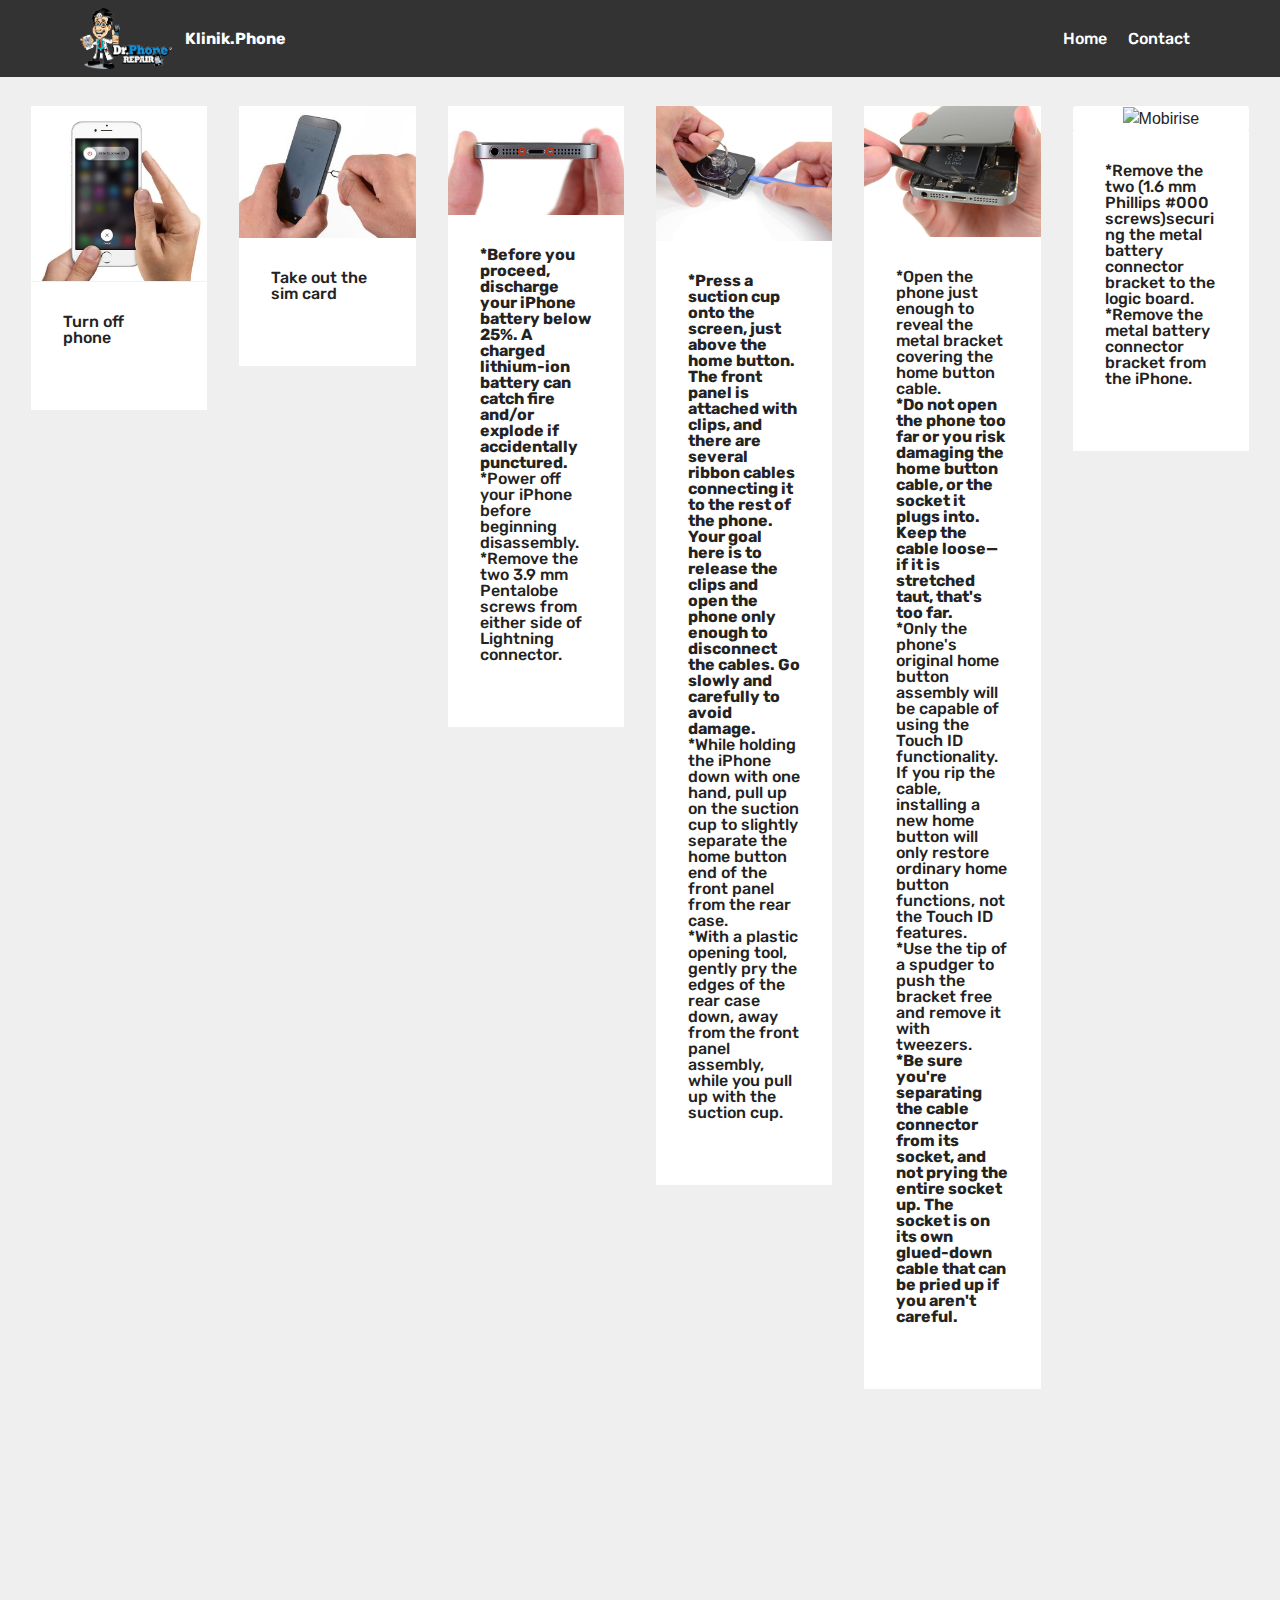
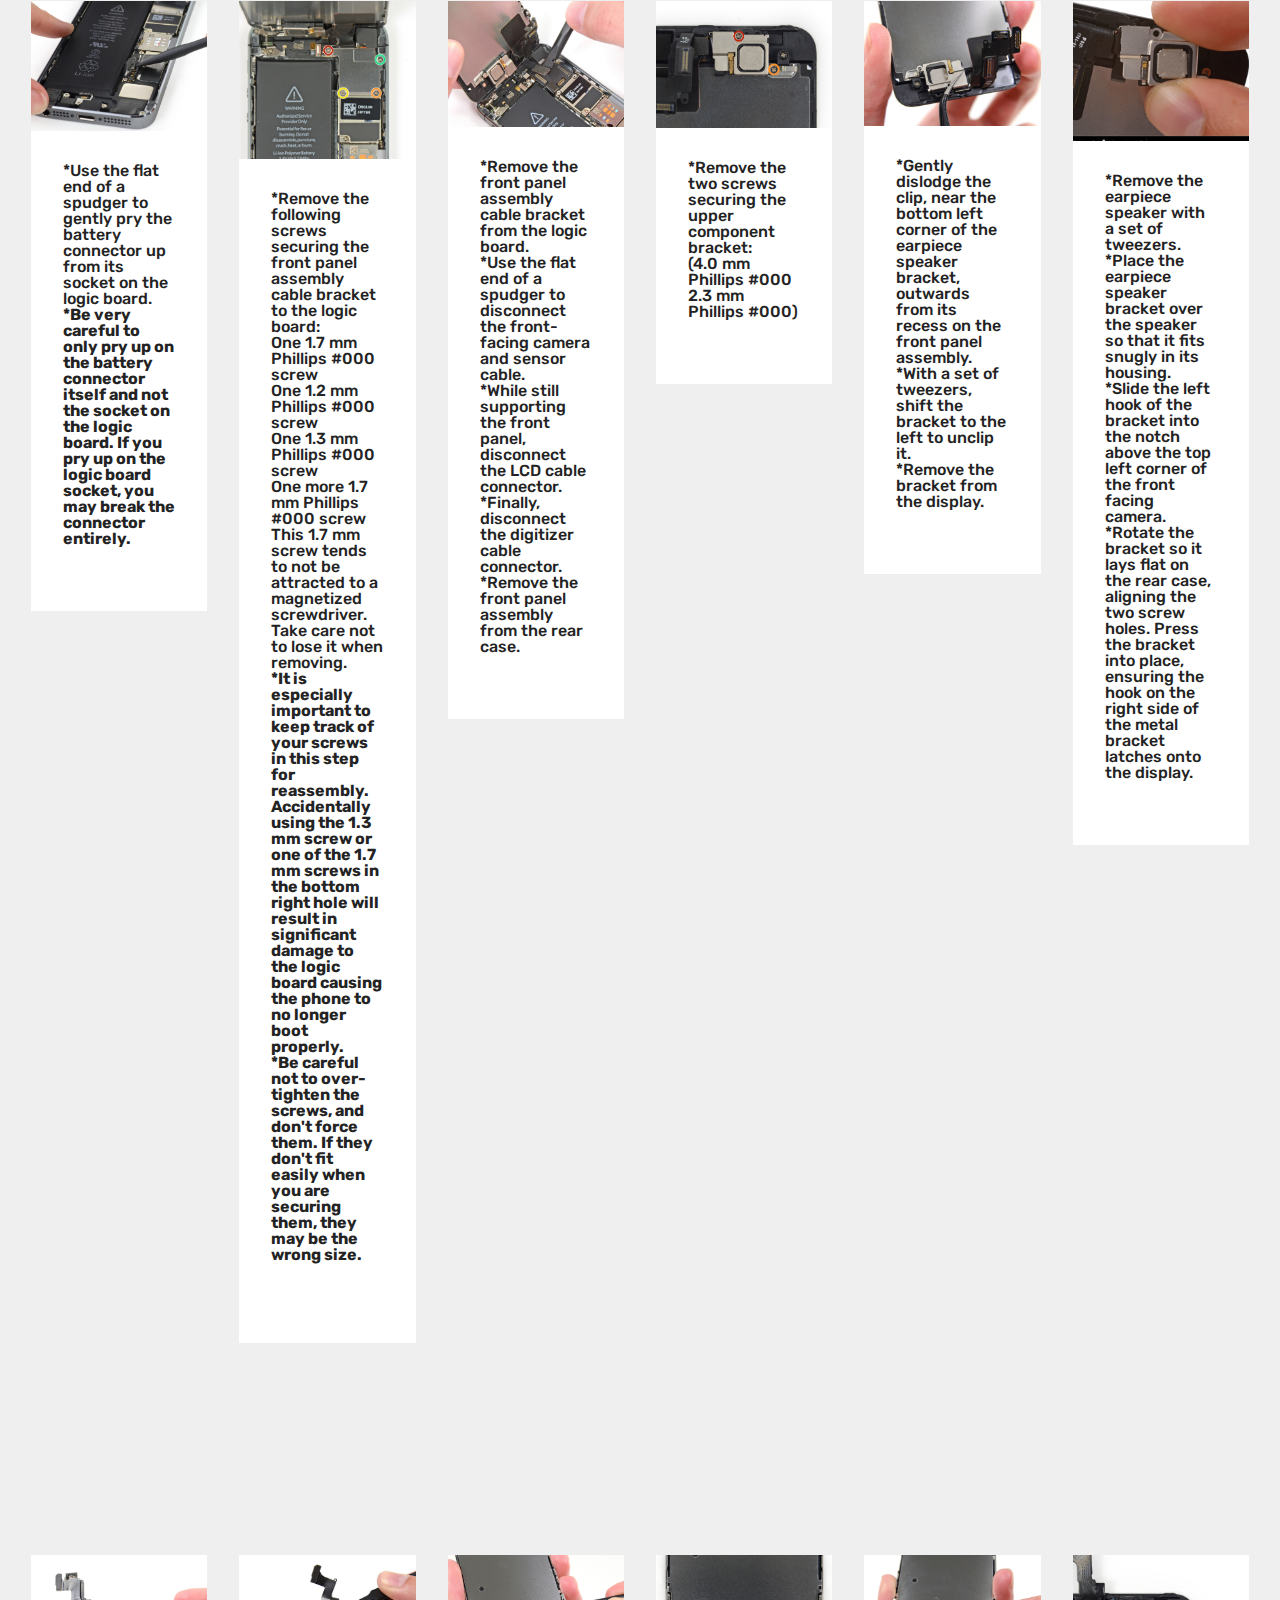
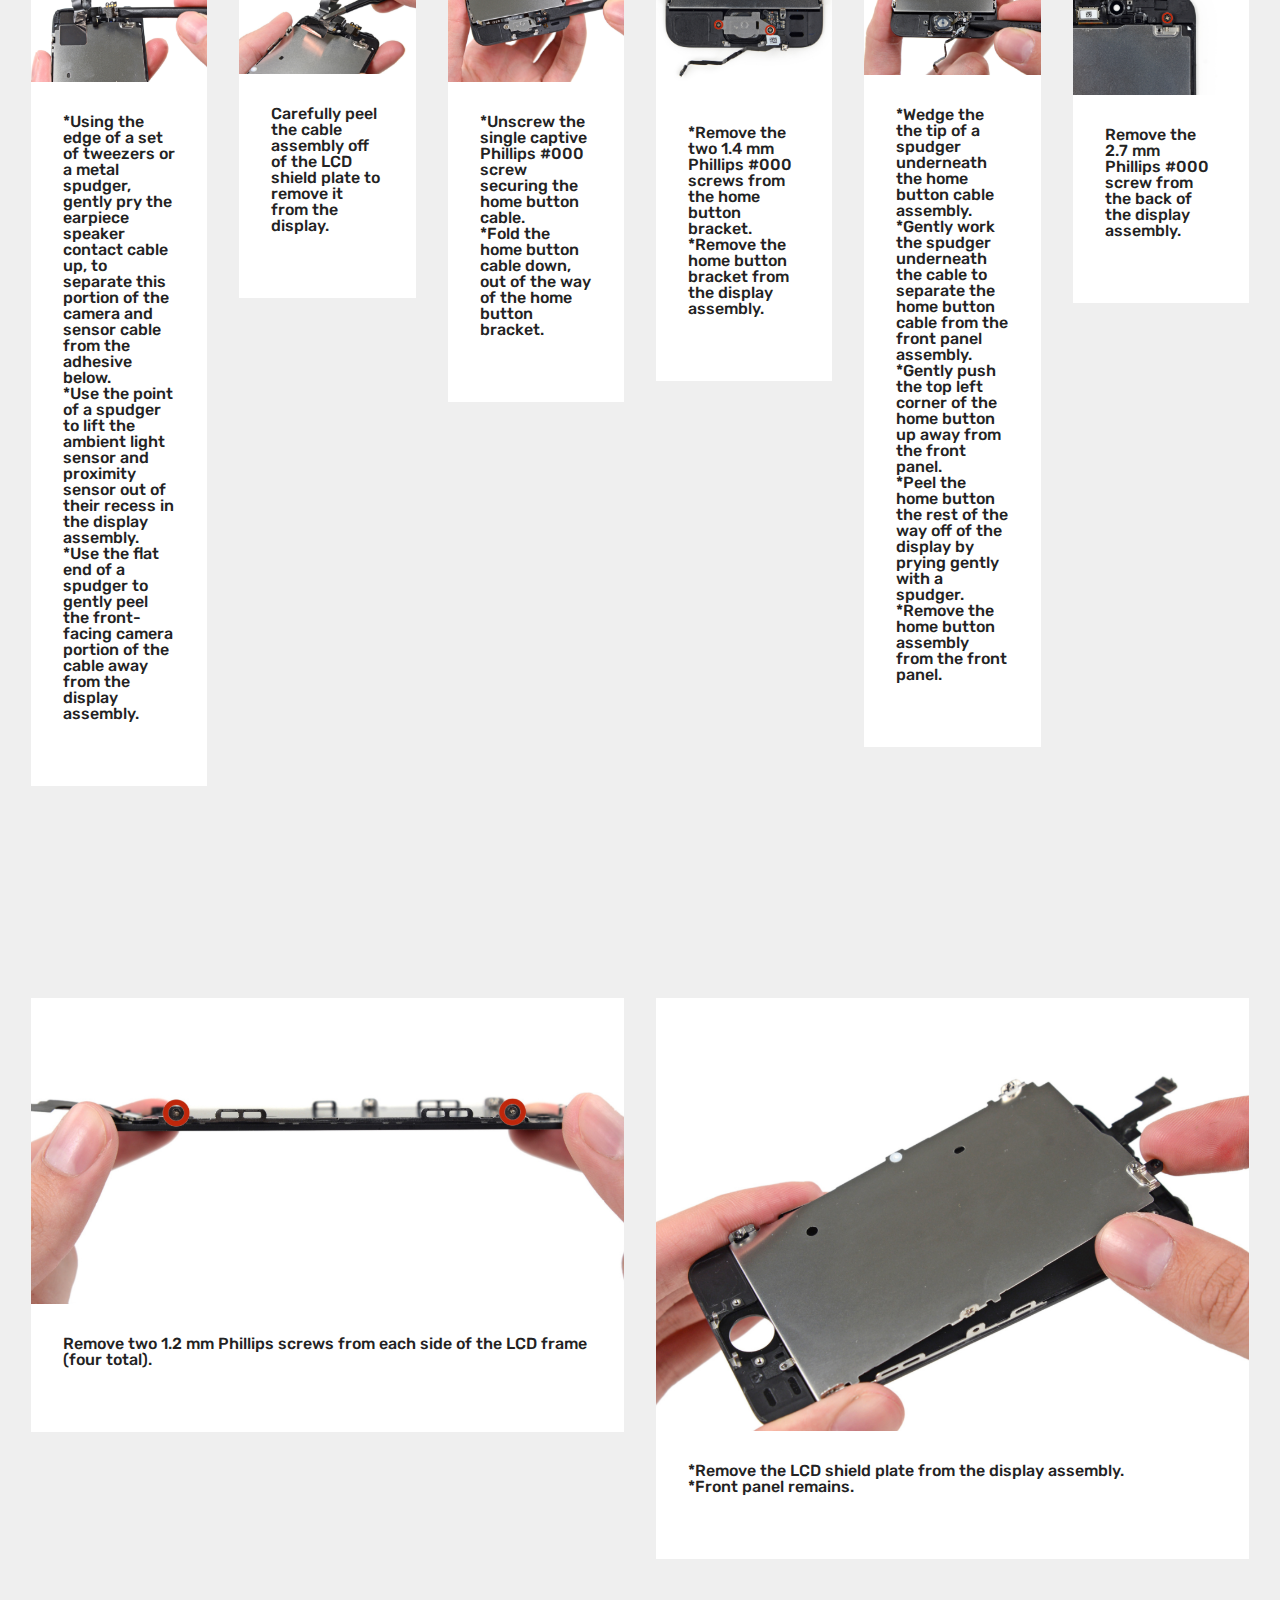
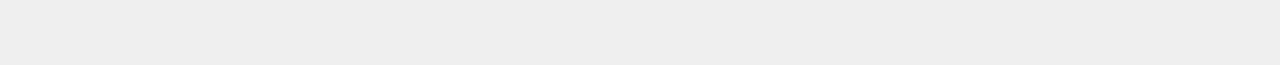
==== page1.html @ 5b458ffc "create github pages" ====
<!DOCTYPE html>
<html>
<head>
  <!-- Site made with Mobirise Website Builder v4.4.1, https://mobirise.com -->
  <meta charset="UTF-8">
  <meta http-equiv="X-UA-Compatible" content="IE=edge">
  <meta name="generator" content="Mobirise v4.4.1, mobirise.com">
  <meta name="viewport" content="width=device-width, initial-scale=1">
  <link rel="shortcut icon" href="assets/images/mobile-repair-ambulance-logo1-350x346.png" type="image/x-icon">
  <meta name="description" content="Website Maker Description">
  <title>Iphone 5s</title>
  <link rel="stylesheet" href="assets/web/assets/mobirise-icons/mobirise-icons.css">
  <link rel="stylesheet" href="assets/tether/tether.min.css">
  <link rel="stylesheet" href="assets/bootstrap/css/bootstrap.min.css">
  <link rel="stylesheet" href="assets/bootstrap/css/bootstrap-grid.min.css">
  <link rel="stylesheet" href="assets/bootstrap/css/bootstrap-reboot.min.css">
  <link rel="stylesheet" href="assets/dropdown/css/style.css">
  <link rel="stylesheet" href="assets/theme/css/style.css">
  <link rel="stylesheet" href="assets/mobirise/css/mbr-additional.css" type="text/css">
  
  
  
</head>
<body>
<section class="menu cid-qDSIuDdi9e" once="menu" id="menu1-2" data-rv-view="11">

    

    <nav class="navbar navbar-expand beta-menu navbar-dropdown align-items-center navbar-fixed-top navbar-toggleable-sm">
        <button class="navbar-toggler navbar-toggler-right" type="button" data-toggle="collapse" data-target="#navbarSupportedContent" aria-controls="navbarSupportedContent" aria-expanded="false" aria-label="Toggle navigation">
            <div class="hamburger">
                <span></span>
                <span></span>
                <span></span>
                <span></span>
            </div>
        </button>
        <div class="menu-logo">
            <div class="navbar-brand">
                <span class="navbar-logo">
                    <a href="https://mobirise.com">
                         <img src="assets/images/dr-phone-repair-main-logo-final96-dpi-841x556.png" alt="Mobirise" title="" media-simple="true" style="height: 3.8rem;">
                    </a>
                </span>
                <span class="navbar-caption-wrap"><a class="navbar-caption text-white display-4" href="index.html">Klinik.Phone</a></span>
            </div>
        </div>
        <div class="collapse navbar-collapse" id="navbarSupportedContent">
            <ul class="navbar-nav nav-dropdown nav-right" data-app-modern-menu="true"><li class="nav-item">
                    <a class="nav-link link text-white display-4" href="https://mobirise.com">
                        </a>
                </li>
                <li class="nav-item">
                    <a class="nav-link link text-white display-4" href="index.html">Home</a>
                </li><li class="nav-item"><a class="nav-link link text-white display-4" href="page3.html">Contact</a></li></ul>
            
        </div>
    </nav>
</section>

<section class="engine"><a href="https://mobirise.co/n">bootstrap modal popup</a></section><section class="features17 cid-qDSIUsllvn" id="features17-3" data-rv-view="13">
    
    

    
    <div class="container-fluid">
        <div class="media-container-row">
            <div class="card p-3 col-12 col-md-6 col-lg-2">
                <div class="card-wrapper">
                    <div class="card-img">
                        <img src="assets/images/14958748755442-592x590.jpg" alt="Mobirise" title="" media-simple="true">
                    </div>
                    <div class="card-box">
                        <h4 class="card-title pb-3 mbr-fonts-style display-7">Turn off phone</h4>
                        <p class="mbr-text mbr-fonts-style display-7"></p>
                    </div>
                </div>
            </div>

            <div class="card p-3 col-12 col-md-6 col-lg-2">
                <div class="card-wrapper">
                    <div class="card-img">
                        <img src="assets/images/iphone-sim-replacement-300x224.jpg" alt="Mobirise" title="" media-simple="true">
                    </div>
                    <div class="card-box">
                        <h4 class="card-title pb-3 mbr-fonts-style display-7">Take out the sim card</h4>
                        <p class="mbr-text mbr-fonts-style display-7"></p>
                    </div>
                </div>
            </div>

            <div class="card p-3 col-12 col-md-6 col-lg-2">
                <div class="card-wrapper">
                    <div class="card-img">
                        <img src="assets/images/a-1157x718.png" alt="Mobirise" title="" media-simple="true">
                    </div>
                    <div class="card-box">
                        <h4 class="card-title pb-3 mbr-fonts-style display-7"><strong>*Before you proceed, discharge your iPhone battery below 25%. A charged lithium-ion battery can catch fire and/or explode if accidentally punctured.
</strong><div>*Power off your iPhone before beginning disassembly.
</div><div>*Remove the two 3.9 mm Pentalobe screws from either side of Lightning connector.</div></h4>
                        <p class="mbr-text mbr-fonts-style display-7"></p>
                    </div>
                </div>
            </div>

            <div class="card p-3 col-12 col-md-6 col-lg-2">
                <div class="card-wrapper">
                    <div class="card-img">
                        <img src="assets/images/b-1090x832.png" alt="Mobirise" title="" media-simple="true">
                    </div>
                    <div class="card-box">
                        <h4 class="card-title pb-3 mbr-fonts-style display-7"><strong>*Press a suction cup onto the screen, just above the home button.<br>The front panel is attached with clips, and there are several ribbon cables connecting it to the rest of the phone. Your goal here is to release the clips and open the phone only enough to disconnect the cables. Go slowly and carefully to avoid damage.</strong><br>*While holding the iPhone down with one hand, pull up on the suction cup to slightly separate the home button end of the front panel from the rear case.
<div>*With a plastic opening tool, gently pry the edges of the rear case down, away from the front panel assembly, while you pull up with the suction cup.</div></h4>
                        <p class="mbr-text mbr-fonts-style display-7"></p>
                    </div>
                </div>
            </div>
            <div class="card p-3 col-12 col-md-6 col-lg-2">
                <div class="card-wrapper">
                    <div class="card-img">
                        <img src="assets/images/c-1084x806.png" alt="Mobirise" title="" media-simple="true">
                    </div>
                    <div class="card-box">
                        <h4 class="card-title pb-3 mbr-fonts-style display-7">*Open the phone just enough to reveal the metal bracket covering the home button cable.
<div><strong>*Do not open the phone too far or you risk damaging the home button cable, or the socket it plugs into. Keep the cable loose—if it is stretched taut, that's too far.
</strong></div><div>*Only the phone's original home button assembly will be capable of using the Touch ID functionality. If you rip the cable, installing a new home button will only restore ordinary home button functions, not the Touch ID features.
</div><div>*Use the tip of a spudger to push the bracket free and remove it with tweezers.</div><div><strong>*Be sure you're separating the cable connector from its socket, and not prying the entire socket up. The socket is on its own glued-down cable that can be pried up if you aren't careful.</strong></div></h4>
                        <p class="mbr-text mbr-fonts-style display-7"></p>
                    </div>
                </div>
            </div>
            <div class="card p-3 col-12 col-md-6 col-lg-2">
                <div class="card-wrapper">
                    <div class="card-img">
                        <img src="assets/images/d-955x831.png" alt="Mobirise" title="" media-simple="true">
                    </div>
                    <div class="card-box">
                        <h4 class="card-title pb-3 mbr-fonts-style display-7">*Remove the two (1.6 mm Phillips #000 screws)securing the metal battery connector bracket to the logic board.<br>*Remove the metal battery connector bracket from the iPhone.</h4>
                        <p class="mbr-text mbr-fonts-style display-7"></p>
                    </div>
                </div>
            </div>
        </div>
    </div>
</section>

<section class="features17 cid-qDSMrFO40n" id="features17-4" data-rv-view="16">
    
    

    
    <div class="container-fluid">
        <div class="media-container-row">
            <div class="card p-3 col-12 col-md-6 col-lg-2">
                <div class="card-wrapper">
                    <div class="card-img">
                        <img src="assets/images/e-1096x807.png" alt="Mobirise" title="" media-simple="true">
                    </div>
                    <div class="card-box">
                        <h4 class="card-title pb-3 mbr-fonts-style display-7">*Use the flat end of a spudger to gently pry the battery connector up from its socket on the logic board.
<div><strong>*Be very careful to only pry up on the battery connector itself and not the socket on the logic board. If you pry up on the logic board socket, you may break the connector entirely.</strong></div></h4>
                        <p class="mbr-text mbr-fonts-style display-7"></p>
                    </div>
                </div>
            </div>

            <div class="card p-3 col-12 col-md-6 col-lg-2">
                <div class="card-wrapper">
                    <div class="card-img">
                        <img src="assets/images/f-906x809.png" alt="Mobirise" title="" media-simple="true">
                    </div>
                    <div class="card-box">
                        <h4 class="card-title pb-3 mbr-fonts-style display-7">*Remove the following screws securing the front panel assembly cable bracket to the logic board:
<div>One 1.7 mm Phillips #000 screw
</div><div>One 1.2 mm Phillips #000 screw
</div><div>One 1.3 mm Phillips #000 screw
</div><div>One more 1.7 mm Phillips #000 screw
</div><div>This 1.7 mm screw tends to not be attracted to a magnetized screwdriver. Take care not to lose it when removing.
</div><div><strong>*It is especially important to keep track of your screws in this step for reassembly. Accidentally using the 1.3 mm screw or one of the 1.7 mm screws in the bottom right hole will result in significant damage to the logic board causing the phone to no longer boot properly.
</strong></div><div><strong>*Be careful not to over-tighten the screws, and don't force them. If they don't fit easily when you are securing them, they may be the wrong size.</strong></div><div><br></div></h4>
                        <p class="mbr-text mbr-fonts-style display-7"></p>
                    </div>
                </div>
            </div>

            <div class="card p-3 col-12 col-md-6 col-lg-2">
                <div class="card-wrapper">
                    <div class="card-img">
                        <img src="assets/images/h-1128x804.png" alt="Mobirise" title="" media-simple="true">
                    </div>
                    <div class="card-box">
                        <h4 class="card-title pb-3 mbr-fonts-style display-7">*Remove the front panel assembly cable bracket from the logic board.<br>*Use the flat end of a spudger to disconnect the front-facing camera and sensor cable.<br>*While still supporting the front panel, disconnect the LCD cable connector.<br>*Finally, disconnect the digitizer cable connector.<br>*Remove the front panel assembly from the rear case.</h4>
                        <p class="mbr-text mbr-fonts-style display-7"></p>
                    </div>
                </div>
            </div>

            <div class="card p-3 col-12 col-md-6 col-lg-2">
                <div class="card-wrapper">
                    <div class="card-img">
                        <img src="assets/images/i-1030x739.png" alt="Mobirise" title="" media-simple="true">
                    </div>
                    <div class="card-box">
                        <h4 class="card-title pb-3 mbr-fonts-style display-7">*Remove the two screws securing the upper component bracket:
<div>(4.0 mm Phillips #000
</div><div>2.3 mm Phillips #000)</div></h4>
                        <p class="mbr-text mbr-fonts-style display-7"></p>
                    </div>
                </div>
            </div>
            <div class="card p-3 col-12 col-md-6 col-lg-2">
                <div class="card-wrapper">
                    <div class="card-img">
                        <img src="assets/images/j-1084x766.png" alt="Mobirise" title="" media-simple="true">
                    </div>
                    <div class="card-box">
                        <h4 class="card-title pb-3 mbr-fonts-style display-7">*Gently dislodge the clip, near the bottom left corner of the earpiece speaker bracket, outwards from its recess on the front panel assembly.<br>*With a set of tweezers, shift the bracket to the left to unclip it.<br>*Remove the bracket from the display.</h4>
                        <p class="mbr-text mbr-fonts-style display-7"></p>
                    </div>
                </div>
            </div>
            <div class="card p-3 col-12 col-md-6 col-lg-2">
                <div class="card-wrapper">
                    <div class="card-img">
                        <img src="assets/images/k-1044x831.png" alt="Mobirise" title="" media-simple="true">
                    </div>
                    <div class="card-box">
                        <h4 class="card-title pb-3 mbr-fonts-style display-7">*Remove the earpiece speaker with a set of tweezers.<br>*Place the earpiece speaker bracket over the speaker so that it fits snugly in its housing.
<div>*Slide the left hook of the bracket into the notch above the top left corner of the front facing camera.
</div><div>*Rotate the bracket so it lays flat on the rear case, aligning the two screw holes. Press the bracket into place, ensuring the hook on the right side of the metal bracket latches onto the display.</div></h4>
                        <p class="mbr-text mbr-fonts-style display-7"></p>
                    </div>
                </div>
            </div>
        </div>
    </div>
</section>

<section class="features17 cid-qDSPnvfBBv" id="features17-5" data-rv-view="19">
    
    

    
    <div class="container-fluid">
        <div class="media-container-row">
            <div class="card p-3 col-12 col-md-6 col-lg-2">
                <div class="card-wrapper">
                    <div class="card-img">
                        <img src="assets/images/l-1095x792.png" alt="Mobirise" title="" media-simple="true">
                    </div>
                    <div class="card-box">
                        <h4 class="card-title pb-3 mbr-fonts-style display-7">*Using the edge of a set of tweezers or a metal spudger, gently pry the earpiece speaker contact cable up, to separate this portion of the camera and sensor cable from the adhesive below.<br>*Use the point of a spudger to lift the ambient light sensor and proximity sensor out of their recess in the display assembly.<br>*Use the flat end of a spudger to gently peel the front-facing camera portion of the cable away from the display assembly.</h4>
                        <p class="mbr-text mbr-fonts-style display-7"></p>
                    </div>
                </div>
            </div>

            <div class="card p-3 col-12 col-md-6 col-lg-2">
                <div class="card-wrapper">
                    <div class="card-img">
                        <img src="assets/images/m-1090x741.png" alt="Mobirise" title="" media-simple="true">
                    </div>
                    <div class="card-box">
                        <h4 class="card-title pb-3 mbr-fonts-style display-7">Carefully peel the cable assembly off of the LCD shield plate to remove it from the display.</h4>
                        <p class="mbr-text mbr-fonts-style display-7"></p>
                    </div>
                </div>
            </div>

            <div class="card p-3 col-12 col-md-6 col-lg-2">
                <div class="card-wrapper">
                    <div class="card-img">
                        <img src="assets/images/o-1042x753.png" alt="Mobirise" title="" media-simple="true">
                    </div>
                    <div class="card-box">
                        <h4 class="card-title pb-3 mbr-fonts-style display-7">*Unscrew the single captive Phillips #000 screw securing the home button cable.<br>*Fold the home button cable down, out of the way of the home button bracket.</h4>
                        <p class="mbr-text mbr-fonts-style display-7"></p>
                    </div>
                </div>
            </div>

            <div class="card p-3 col-12 col-md-6 col-lg-2">
                <div class="card-wrapper">
                    <div class="card-img">
                        <img src="assets/images/p-1021x801.png" alt="Mobirise" title="" media-simple="true">
                    </div>
                    <div class="card-box">
                        <h4 class="card-title pb-3 mbr-fonts-style display-7">*Remove the two 1.4 mm Phillips #000 screws from the home button bracket.<br>*Remove the home button bracket from the display assembly.</h4>
                        <p class="mbr-text mbr-fonts-style display-7"></p>
                    </div>
                </div>
            </div>
            <div class="card p-3 col-12 col-md-6 col-lg-2">
                <div class="card-wrapper">
                    <div class="card-img">
                        <img src="assets/images/q-1078x739.png" alt="Mobirise" title="" media-simple="true">
                    </div>
                    <div class="card-box">
                        <h4 class="card-title pb-3 mbr-fonts-style display-7">*Wedge the the tip of a spudger underneath the home button cable assembly.<br>*Gently work the spudger underneath the cable to separate the home button cable from the front panel assembly.<br>*Gently push the top left corner of the home button up away from the front panel.<br>*Peel the home button the rest of the way off of the display by prying gently with a spudger.<br>*Remove the home button assembly from the front panel.</h4>
                        <p class="mbr-text mbr-fonts-style display-7"></p>
                    </div>
                </div>
            </div>
            <div class="card p-3 col-12 col-md-6 col-lg-2">
                <div class="card-wrapper">
                    <div class="card-img">
                        <img src="assets/images/r-1008x802.png" alt="Mobirise" title="" media-simple="true">
                    </div>
                    <div class="card-box">
                        <h4 class="card-title pb-3 mbr-fonts-style display-7">Remove the 2.7 mm Phillips #000 screw from the back of the display assembly.</h4>
                        <p class="mbr-text mbr-fonts-style display-7"></p>
                    </div>
                </div>
            </div>
        </div>
    </div>
</section>

<section class="features17 cid-qDSRQ0Kx1u" id="features17-6" data-rv-view="22">
    
    

    
    <div class="container-fluid">
        <div class="media-container-row">
            <div class="card p-3 col-12 col-md-6">
                <div class="card-wrapper">
                    <div class="card-img">
                        <img src="assets/images/s-1056x544.png" alt="Mobirise" title="" media-simple="true">
                    </div>
                    <div class="card-box">
                        <h4 class="card-title pb-3 mbr-fonts-style display-7">Remove two 1.2 mm Phillips screws from each side of the LCD frame (four total).</h4>
                        <p class="mbr-text mbr-fonts-style display-7"></p>
                    </div>
                </div>
            </div>

            <div class="card p-3 col-12 col-md-6">
                <div class="card-wrapper">
                    <div class="card-img">
                        <img src="assets/images/t-1051x767.png" alt="Mobirise" title="" media-simple="true">
                    </div>
                    <div class="card-box">
                        <h4 class="card-title pb-3 mbr-fonts-style display-7">*Remove the LCD shield plate from the display assembly.
<div>*Front panel remains.</div></h4>
                        <p class="mbr-text mbr-fonts-style display-7"></p>
                    </div>
                </div>
            </div>

            

            
            
            
        </div>
    </div>
</section>


  <script src="assets/web/assets/jquery/jquery.min.js"></script>
  <script src="assets/popper/popper.min.js"></script>
  <script src="assets/tether/tether.min.js"></script>
  <script src="assets/bootstrap/js/bootstrap.min.js"></script>
  <script src="assets/smooth-scroll/smooth-scroll.js"></script>
  <script src="assets/dropdown/js/script.min.js"></script>
  <script src="assets/touch-swipe/jquery.touch-swipe.min.js"></script>
  <script src="assets/theme/js/script.js"></script>
  
  
</body>
</html>
---- assets/web/assets/mobirise-icons/mobirise-icons.css ----
@font-face {
  font-family: 'MobiriseIcons';
  src:  url('mobirise-icons.eot?spat4u');
  src:  url('mobirise-icons.eot?spat4u#iefix') format('embedded-opentype'),
    url('mobirise-icons.ttf?spat4u') format('truetype'),
    url('mobirise-icons.woff?spat4u') format('woff'),
    url('mobirise-icons.svg?spat4u#MobiriseIcons') format('svg');
  font-weight: normal;
  font-style: normal;
}

[class^="mbri-"], [class*=" mbri-"] {
  /* use !important to prevent issues with browser extensions that change fonts */
  font-family: MobiriseIcons !important;
  speak: none;
  font-style: normal;
  font-weight: normal;
  font-variant: normal;
  text-transform: none;
  line-height: 1;

  /* Better Font Rendering =========== */
  -webkit-font-smoothing: antialiased;
  -moz-osx-font-smoothing: grayscale;
}

.mbri-add-submenu:before {
  content: "\e900";
}
.mbri-alert:before {
  content: "\e901";
}
.mbri-align-center:before {
  content: "\e902";
}
.mbri-align-justify:before {
  content: "\e903";
}
.mbri-align-left:before {
  content: "\e904";
}
.mbri-align-right:before {
  content: "\e905";
}
.mbri-android:before {
  content: "\e906";
}
.mbri-apple:before {
  content: "\e907";
}
.mbri-arrow-down:before {
  content: "\e908";
}
.mbri-arrow-next:before {
  content: "\e909";
}
.mbri-arrow-prev:before {
  content: "\e90a";
}
.mbri-arrow-up:before {
  content: "\e90b";
}
.mbri-bold:before {
  content: "\e90c";
}
.mbri-bookmark:before {
  content: "\e90d";
}
.mbri-bootstrap:before {
  content: "\e90e";
}
.mbri-briefcase:before {
  content: "\e90f";
}
.mbri-browse:before {
  content: "\e910";
}
.mbri-bulleted-list:before {
  content: "\e911";
}
.mbri-calendar:before {
  content: "\e912";
}
.mbri-camera:before {
  content: "\e913";
}
.mbri-cart-add:before {
  content: "\e914";
}
.mbri-cart-full:before {
  content: "\e915";
}
.mbri-cash:before {
  content: "\e916";
}
.mbri-change-style:before {
  content: "\e917";
}
.mbri-chat:before {
  content: "\e918";
}
.mbri-clock:before {
  content: "\e919";
}
.mbri-close:before {
  content: "\e91a";
}
.mbri-cloud:before {
  content: "\e91b";
}
.mbri-code:before {
  content: "\e91c";
}
.mbri-contact-form:before {
  content: "\e91d";
}
.mbri-credit-card:before {
  content: "\e91e";
}
.mbri-cursor-click:before {
  content: "\e91f";
}
.mbri-cust-feedback:before {
  content: "\e920";
}
.mbri-database:before {
  content: "\e921";
}
.mbri-delivery:before {
  content: "\e922";
}
.mbri-desktop:before {
  content: "\e923";
}
.mbri-devices:before {
  content: "\e924";
}
.mbri-down:before {
  content: "\e925";
}
.mbri-download:before {
  content: "\e989";
}
.mbri-drag-n-drop:before {
  content: "\e927";
}
.mbri-drag-n-drop2:before {
  content: "\e928";
}
.mbri-edit:before {
  content: "\e929";
}
.mbri-edit2:before {
  content: "\e92a";
}
.mbri-error:before {
  content: "\e92b";
}
.mbri-extension:before {
  content: "\e92c";
}
.mbri-features:before {
  content: "\e92d";
}
.mbri-file:before {
  content: "\e92e";
}
.mbri-flag:before {
  content: "\e92f";
}
.mbri-folder:before {
  content: "\e930";
}
.mbri-gift:before {
  content: "\e931";
}
.mbri-github:before {
  content: "\e932";
}
.mbri-globe:before {
  content: "\e933";
}
.mbri-globe-2:before {
  content: "\e934";
}
.mbri-growing-chart:before {
  content: "\e935";
}
.mbri-hearth:before {
  content: "\e936";
}
.mbri-help:before {
  content: "\e937";
}
.mbri-home:before {
  content: "\e938";
}
.mbri-hot-cup:before {
  content: "\e939";
}
.mbri-idea:before {
  content: "\e93a";
}
.mbri-image-gallery:before {
  content: "\e93b";
}
.mbri-image-slider:before {
  content: "\e93c";
}
.mbri-info:before {
  content: "\e93d";
}
.mbri-italic:before {
  content: "\e93e";
}
.mbri-key:before {
  content: "\e93f";
}
.mbri-laptop:before {
  content: "\e940";
}
.mbri-layers:before {
  content: "\e941";
}
.mbri-left-right:before {
  content: "\e942";
}
.mbri-left:before {
  content: "\e943";
}
.mbri-letter:before {
  content: "\e944";
}
.mbri-like:before {
  content: "\e945";
}
.mbri-link:before {
  content: "\e946";
}
.mbri-lock:before {
  content: "\e947";
}
.mbri-login:before {
  content: "\e948";
}
.mbri-logout:before {
  content: "\e949";
}
.mbri-magic-stick:before {
  content: "\e94a";
}
.mbri-map-pin:before {
  content: "\e94b";
}
.mbri-menu:before {
  content: "\e94c";
}
.mbri-mobile:before {
  content: "\e94d";
}
.mbri-mobile2:before {
  content: "\e94e";
}
.mbri-mobirise:before {
  content: "\e94f";
}
.mbri-more-horizontal:before {
  content: "\e950";
}
.mbri-more-vertical:before {
  content: "\e951";
}
.mbri-music:before {
  content: "\e952";
}
.mbri-new-file:before {
  content: "\e953";
}
.mbri-numbered-list:before {
  content: "\e954";
}
.mbri-opened-folder:before {
  content: "\e955";
}
.mbri-pages:before {
  content: "\e956";
}
.mbri-paper-plane:before {
  content: "\e957";
}
.mbri-paperclip:before {
  content: "\e958";
}
.mbri-photo:before {
  content: "\e959";
}
.mbri-photos:before {
  content: "\e95a";
}
.mbri-pin:before {
  content: "\e95b";
}
.mbri-play:before {
  content: "\e95c";
}
.mbri-plus:before {
  content: "\e95d";
}
.mbri-preview:before {
  content: "\e95e";
}
.mbri-print:before {
  content: "\e95f";
}
.mbri-protect:before {
  content: "\e960";
}
.mbri-question:before {
  content: "\e961";
}
.mbri-quote-left:before {
  content: "\e962";
}
.mbri-quote-right:before {
  content: "\e963";
}
.mbri-refresh:before {
  content: "\e964";
}
.mbri-responsive:before {
  content: "\e965";
}
.mbri-right:before {
  content: "\e966";
}
.mbri-rocket:before {
  content: "\e967";
}
.mbri-sad-face:before {
  content: "\e968";
}
.mbri-sale:before {
  content: "\e969";
}
.mbri-save:before {
  content: "\e96a";
}
.mbri-search:before {
  content: "\e96b";
}
.mbri-setting:before {
  content: "\e96c";
}
.mbri-setting2:before {
  content: "\e96d";
}
.mbri-setting3:before {
  content: "\e96e";
}
.mbri-share:before {
  content: "\e96f";
}
.mbri-shopping-bag:before {
  content: "\e970";
}
.mbri-shopping-basket:before {
  content: "\e971";
}
.mbri-shopping-cart:before {
  content: "\e972";
}
.mbri-sites:before {
  content: "\e973";
}
.mbri-smile-face:before {
  content: "\e974";
}
.mbri-speed:before {
  content: "\e975";
}
.mbri-star:before {
  content: "\e976";
}
.mbri-success:before {
  content: "\e977";
}
.mbri-sun:before {
  content: "\e978";
}
.mbri-sun2:before {
  content: "\e979";
}
.mbri-tablet:before {
  content: "\e97a";
}
.mbri-tablet-vertical:before {
  content: "\e97b";
}
.mbri-target:before {
  content: "\e97c";
}
.mbri-timer:before {
  content: "\e97d";
}
.mbri-to-ftp:before {
  content: "\e97e";
}
.mbri-to-local-drive:before {
  content: "\e97f";
}
.mbri-touch-swipe:before {
  content: "\e980";
}
.mbri-touch:before {
  content: "\e981";
}
.mbri-trash:before {
  content: "\e982";
}
.mbri-underline:before {
  content: "\e983";
}
.mbri-unlink:before {
  content: "\e984";
}
.mbri-unlock:before {
  content: "\e985";
}
.mbri-up-down:before {
  content: "\e986";
}
.mbri-up:before {
  content: "\e987";
}
.mbri-update:before {
  content: "\e988";
}
.mbri-upload:before {
 content: "\e926"; 
}
.mbri-user:before {
  content: "\e98a";
}
.mbri-user2:before {
  content: "\e98b";
}
.mbri-users:before {
  content: "\e98c";
}
.mbri-video:before {
  content: "\e98d";
}
.mbri-video-play:before {
  content: "\e98e";
}
.mbri-watch:before {
  content: "\e98f";
}
.mbri-website-theme:before {
  content: "\e990";
}
.mbri-wifi:before {
  content: "\e991";
}
.mbri-windows:before {
  content: "\e992";
}
.mbri-zoom-out:before {
  content: "\e993";
}
.mbri-redo:before {
  content: "\e994";
}
.mbri-undo:before {
  content: "\e995";
}
---- assets/dropdown/css/style.css ----
.navbar-dropdown {
  left: 0;
  padding: 0;
  position: absolute;
  right: 0;
  top: 0;
  transition: all 0.45s ease;
  z-index: 1030;
  background: #282828; }
  .navbar-dropdown .navbar-logo {
    margin-right: 0.8rem;
    transition: margin 0.3s ease-in-out;
    vertical-align: middle; }
    .navbar-dropdown .navbar-logo img {
      height: 3.125rem;
      transition: all 0.3s ease-in-out; }
    .navbar-dropdown .navbar-logo.mbr-iconfont {
      font-size: 3.125rem;
      line-height: 3.125rem; }
  .navbar-dropdown .navbar-caption {
    font-weight: 700;
    white-space: normal;
    vertical-align: -4px;
    line-height: 3.125rem !important; }
    .navbar-dropdown .navbar-caption, .navbar-dropdown .navbar-caption:hover {
      color: inherit;
      text-decoration: none; }
  .navbar-dropdown .mbr-iconfont + .navbar-caption {
    vertical-align: -1px; }
  .navbar-dropdown.navbar-fixed-top {
    position: fixed; }
  .navbar-dropdown .navbar-brand span {
    vertical-align: -4px; }
  .navbar-dropdown.bg-color.transparent {
    background: none; }
  .navbar-dropdown.navbar-short .navbar-brand {
    padding: 0.625rem 0; }
    .navbar-dropdown.navbar-short .navbar-brand span {
      vertical-align: -1px; }
  .navbar-dropdown.navbar-short .navbar-caption {
    line-height: 2.375rem !important;
    vertical-align: -2px; }
  .navbar-dropdown.navbar-short .navbar-logo {
    margin-right: 0.5rem; }
    .navbar-dropdown.navbar-short .navbar-logo img {
      height: 2.375rem; }
    .navbar-dropdown.navbar-short .navbar-logo.mbr-iconfont {
      font-size: 2.375rem;
      line-height: 2.375rem; }
  .navbar-dropdown.navbar-short .mbr-table-cell {
    height: 3.625rem; }
  .navbar-dropdown .navbar-close {
    left: 0.6875rem;
    position: fixed;
    top: 0.75rem;
    z-index: 1000; }
  .navbar-dropdown .hamburger-icon {
    content: "";
    display: inline-block;
    vertical-align: middle;
    width: 16px;
    -webkit-box-shadow: 0 -6px 0 1px #282828,0 0 0 1px #282828,0 6px 0 1px #282828;
    -moz-box-shadow: 0 -6px 0 1px #282828,0 0 0 1px #282828,0 6px 0 1px #282828;
    box-shadow: 0 -6px 0 1px #282828,0 0 0 1px #282828,0 6px 0 1px #282828; }

.dropdown-menu .dropdown-toggle[data-toggle="dropdown-submenu"]::after {
  border-bottom: 0.35em solid transparent;
  border-left: 0.35em solid;
  border-right: 0;
  border-top: 0.35em solid transparent;
  margin-left: 0.3rem; }

.dropdown-menu .dropdown-item:focus {
  outline: 0; }

.nav-dropdown {
  font-size: 0.75rem;
  font-weight: 500;
  height: auto !important; }
  .nav-dropdown .nav-btn {
    padding-left: 1rem; }
  .nav-dropdown .link {
    margin: .667em 1.667em;
    font-weight: 500;
    padding: 0;
    transition: color .2s ease-in-out; }
    .nav-dropdown .link.dropdown-toggle {
      margin-right: 2.583em; }
      .nav-dropdown .link.dropdown-toggle::after {
        margin-left: .25rem;
        border-top: 0.35em solid;
        border-right: 0.35em solid transparent;
        border-left: 0.35em solid transparent;
        border-bottom: 0; }
      .nav-dropdown .link.dropdown-toggle[aria-expanded="true"] {
        margin: 0;
        padding: 0.667em 3.263em  0.667em 1.667em; }
  .nav-dropdown .link::after,
  .nav-dropdown .dropdown-item::after {
    color: inherit; }
  .nav-dropdown .btn {
    font-size: 0.75rem;
    font-weight: 700;
    letter-spacing: 0;
    margin-bottom: 0;
    padding-left: 1.25rem;
    padding-right: 1.25rem; }
  .nav-dropdown .dropdown-menu {
    border-radius: 0;
    border: 0;
    left: 0;
    margin: 0;
    padding-bottom: 1.25rem;
    padding-top: 1.25rem;
    position: relative; }
  .nav-dropdown .dropdown-submenu {
    margin-left: 0.125rem;
    top: 0; }
  .nav-dropdown .dropdown-item {
    font-weight: 500;
    line-height: 2;
    padding: 0.3846em 4.615em 0.3846em 1.5385em;
    position: relative;
    transition: color .2s ease-in-out, background-color .2s ease-in-out; }
    .nav-dropdown .dropdown-item::after {
      margin-top: -0.3077em;
      position: absolute;
      right: 1.1538em;
      top: 50%; }
    .nav-dropdown .dropdown-item:focus, .nav-dropdown .dropdown-item:hover {
      background: none; }

@media (max-width: 767px) {
  .nav-dropdown.navbar-toggleable-sm {
    bottom: 0;
    display: none;
    left: 0;
    overflow-x: hidden;
    position: fixed;
    top: 0;
    transform: translateX(-100%);
    -ms-transform: translateX(-100%);
    -webkit-transform: translateX(-100%);
    width: 18.75rem;
    z-index: 999; } }
.nav-dropdown.navbar-toggleable-xl {
  bottom: 0;
  display: none;
  left: 0;
  overflow-x: hidden;
  position: fixed;
  top: 0;
  transform: translateX(-100%);
  -ms-transform: translateX(-100%);
  -webkit-transform: translateX(-100%);
  width: 18.75rem;
  z-index: 999; }

.nav-dropdown-sm {
  display: block !important;
  overflow-x: hidden;
  overflow: auto;
  padding-top: 3.875rem; }
  .nav-dropdown-sm::after {
    content: "";
    display: block;
    height: 3rem;
    width: 100%; }
  .nav-dropdown-sm.collapse.in ~ .navbar-close {
    display: block !important; }
  .nav-dropdown-sm.collapsing, .nav-dropdown-sm.collapse.in {
    transform: translateX(0);
    -ms-transform: translateX(0);
    -webkit-transform: translateX(0);
    transition: all 0.25s ease-out;
    -webkit-transition: all 0.25s ease-out;
    background: #282828; }
  .nav-dropdown-sm.collapsing[aria-expanded="false"] {
    transform: translateX(-100%);
    -ms-transform: translateX(-100%);
    -webkit-transform: translateX(-100%); }
  .nav-dropdown-sm .nav-item {
    display: block;
    margin-left: 0 !important;
    padding-left: 0; }
  .nav-dropdown-sm .link,
  .nav-dropdown-sm .dropdown-item {
    border-top: 1px dotted rgba(255, 255, 255, 0.1);
    font-size: 0.8125rem;
    line-height: 1.6;
    margin: 0 !important;
    padding: 0.875rem 2.4rem 0.875rem 1.5625rem !important;
    position: relative;
    white-space: normal; }
    .nav-dropdown-sm .link:focus, .nav-dropdown-sm .link:hover,
    .nav-dropdown-sm .dropdown-item:focus,
    .nav-dropdown-sm .dropdown-item:hover {
      background: rgba(0, 0, 0, 0.2) !important;
      color: #c0a375; }
  .nav-dropdown-sm .nav-btn {
    position: relative;
    padding: 1.5625rem 1.5625rem 0 1.5625rem; }
    .nav-dropdown-sm .nav-btn::before {
      border-top: 1px dotted rgba(255, 255, 255, 0.1);
      content: "";
      left: 0;
      position: absolute;
      top: 0;
      width: 100%; }
    .nav-dropdown-sm .nav-btn + .nav-btn {
      padding-top: 0.625rem; }
      .nav-dropdown-sm .nav-btn + .nav-btn::before {
        display: none; }
  .nav-dropdown-sm .btn {
    padding: 0.625rem 0; }
  .nav-dropdown-sm .dropdown-toggle[data-toggle="dropdown-submenu"]::after {
    margin-left: .25rem;
    border-top: 0.35em solid;
    border-right: 0.35em solid transparent;
    border-left: 0.35em solid transparent;
    border-bottom: 0; }
  .nav-dropdown-sm .dropdown-toggle[data-toggle="dropdown-submenu"][aria-expanded="true"]::after {
    border-top: 0;
    border-right: 0.35em solid transparent;
    border-left: 0.35em solid transparent;
    border-bottom: 0.35em solid; }
  .nav-dropdown-sm .dropdown-menu {
    margin: 0;
    padding: 0;
    position: relative;
    top: 0;
    left: 0;
    width: 100%;
    border: 0;
    float: none;
    border-radius: 0;
    background: none; }
  .nav-dropdown-sm .dropdown-submenu {
    left: 100%;
    margin-left: 0.125rem;
    margin-top: -1.25rem;
    top: 0; }

.navbar-toggleable-sm .nav-dropdown .dropdown-menu {
  position: absolute; }

.navbar-toggleable-sm .nav-dropdown .dropdown-submenu {
  left: 100%;
  margin-left: 0.125rem;
  margin-top: -1.25rem;
  top: 0; }

.navbar-toggleable-sm.opened .nav-dropdown .dropdown-menu {
  position: relative; }

.navbar-toggleable-sm.opened .nav-dropdown .dropdown-submenu {
  left: 0;
  margin-left: 00rem;
  margin-top: 0rem;
  top: 0; }

.is-builder .nav-dropdown.collapsing {
  transition: none !important; }

/*# sourceMappingURL=style.css.map */
---- assets/theme/css/style.css ----
/*!
 * Mobirise v4 theme (https://mobirise.com/)
 * Copyright 2017 Mobirise
 */
section {
  background-color: #eeeeee; }

section,
.container,
.container-fluid {
  position: relative;
  word-wrap: break-word; }

a.mbr-iconfont:hover {
  text-decoration: none; }

.article .lead p, .article .lead ul, .article .lead ol, .article .lead pre, .article .lead blockquote {
  margin-bottom: 0; }

a {
  font-style: normal;
  font-weight: 400;
  cursor: pointer; }
  a, a:hover {
    text-decoration: none; }

figure {
  margin-bottom: 0; }

body {
  color: #232323; }

h1, h2, h3, h4, h5, h6,
.h1, .h2, .h3, .h4, .h5, .h6,
.display-1, .display-2, .display-3, .display-4 {
  line-height: 1;
  word-break: break-word;
  word-wrap: break-word; }

b, strong {
  font-weight: bold; }

blockquote {
  padding: 10px 0 10px 20px;
  position: relative;
  border-left: 2px solid;
  border-color: #ff3366; }

input:-webkit-autofill, input:-webkit-autofill:hover, input:-webkit-autofill:focus, input:-webkit-autofill:active {
  transition-delay: 9999s;
  transition-property: background-color, color; }

textarea[type="hidden"] {
  display: none; }

body {
  position: relative; }

section {
  background-position: 50% 50%;
  background-repeat: no-repeat;
  background-size: cover; }
  section .mbr-background-video,
  section .mbr-background-video-preview {
    position: absolute;
    bottom: 0;
    left: 0;
    right: 0;
    top: 0; }

.hidden {
  visibility: hidden; }

.mbr-z-index20 {
  z-index: 20; }

/*! Base colors */
.mbr-white {
  color: #ffffff; }

.mbr-black {
  color: #000000; }

.mbr-bg-white {
  background-color: #ffffff; }

.mbr-bg-black {
  background-color: #000000; }

/*! Text-aligns */
.align-left {
  text-align: left; }

.align-center {
  text-align: center; }

.align-right {
  text-align: right; }

@media (max-width: 767px) {
  .align-left, .align-center, .align-right, .mbr-section-btn, .mbr-section-title {
    text-align: center; } }
/*! Font-weight  */
.mbr-light {
  font-weight: 300; }

.mbr-regular {
  font-weight: 400; }

.mbr-semibold {
  font-weight: 500; }

.mbr-bold {
  font-weight: 700; }

/*! Media  */
.media-size-item {
  -webkit-flex: 1 1 auto;
  -moz-flex: 1 1 auto;
  -ms-flex: 1 1 auto;
  -o-flex: 1 1 auto;
  flex: 1 1 auto; }

.media-content {
  -webkit-flex-basis: 100%;
  flex-basis: 100%; }

.media-container-row {
  display: -ms-flexbox;
  display: -webkit-flex;
  display: flex;
  -webkit-flex-direction: row;
  -ms-flex-direction: row;
  flex-direction: row;
  -webkit-flex-wrap: wrap;
  -ms-flex-wrap: wrap;
  flex-wrap: wrap;
  -webkit-justify-content: center;
  -ms-flex-pack: center;
  justify-content: center;
  -webkit-align-content: center;
  -ms-flex-line-pack: center;
  align-content: center;
  -webkit-align-items: start;
  -ms-flex-align: start;
  align-items: start; }
  .media-container-row .media-size-item {
    width: 400px; }

.media-container-column {
  display: -ms-flexbox;
  display: -webkit-flex;
  display: flex;
  -webkit-flex-direction: column;
  -ms-flex-direction: column;
  flex-direction: column;
  -webkit-flex-wrap: wrap;
  -ms-flex-wrap: wrap;
  flex-wrap: wrap;
  -webkit-justify-content: center;
  -ms-flex-pack: center;
  justify-content: center;
  -webkit-align-content: center;
  -ms-flex-line-pack: center;
  align-content: center;
  -webkit-align-items: stretch;
  -ms-flex-align: stretch;
  align-items: stretch; }
  .media-container-column > * {
    width: 100%; }

@media (min-width: 992px) {
  .media-container-row {
    -webkit-flex-wrap: nowrap;
    -ms-flex-wrap: nowrap;
    flex-wrap: nowrap; } }
figure {
  overflow: hidden; }

figure[mbr-media-size] {
  transition: width 0.1s; }

.mbr-figure img, .mbr-figure iframe {
  display: block;
  width: 100%; }

.card {
  background-color: transparent;
  border: none; }

.card-img {
  text-align: center;
  flex-shrink: 0; }

.media {
  max-width: 100%;
  margin: 0 auto; }

.mbr-figure {
  -ms-flex-item-align: center;
  -ms-grid-row-align: center;
  -webkit-align-self: center;
  align-self: center; }

.media-container > div {
  max-width: 100%; }

.mbr-figure img, .card-img img {
  width: 100%; }

@media (max-width: 991px) {
  .media-size-item {
    width: auto !important; }

  .media {
    width: auto; }

  .mbr-figure {
    width: 100% !important; } }
/*! Buttons */
.mbr-section-btn {
  margin-left: -.25rem;
  margin-right: -.25rem;
  font-size: 0; }

nav .mbr-section-btn {
  margin-left: 0rem;
  margin-right: 0rem; }

/*! Btn icon margin */
.btn .mbr-iconfont, .btn.btn-sm .mbr-iconfont {
  cursor: pointer;
  margin-right: 0.5rem; }

.btn.btn-md .mbr-iconfont, .btn.btn-md .mbr-iconfont {
  margin-right: 0.8rem; }

.mbr-regular {
  font-weight: 400; }

.mbr-semibold {
  font-weight: 500; }

.mbr-bold {
  font-weight: 700; }

[type="submit"] {
  -webkit-appearance: none; }

/*! Full-screen */
.mbr-fullscreen .mbr-overlay {
  min-height: 100vh; }

.mbr-fullscreen {
  display: flex;
  display: -webkit-flex;
  display: -moz-flex;
  display: -ms-flex;
  display: -o-flex;
  align-items: center;
  -webkit-align-items: center;
  min-height: 100vh;
  padding-top: 3rem;
  padding-bottom: 3rem; }

/*! Map */
.map {
  height: 25rem;
  position: relative; }
  .map iframe {
    width: 100%;
    height: 100%; }

/* Form */
.form-asterisk {
  font-family: initial;
  position: absolute;
  top: -2px;
  font-weight: normal; }

/*! Scroll to top arrow */
.mbr-arrow-up {
  bottom: 25px;
  right: 90px;
  position: fixed;
  text-align: right;
  z-index: 5000;
  color: #ffffff;
  font-size: 32px;
  transform: rotate(180deg);
  -webkit-transform: rotate(180deg); }

.mbr-arrow-up a {
  background: rgba(0, 0, 0, 0.2);
  border-radius: 3px;
  color: #fff;
  display: inline-block;
  height: 60px;
  width: 60px;
  outline-style: none !important;
  position: relative;
  text-decoration: none;
  transition: all .3s ease-in-out;
  cursor: pointer;
  text-align: center; }
  .mbr-arrow-up a:hover {
    background-color: rgba(0, 0, 0, 0.4); }
  .mbr-arrow-up a i {
    line-height: 60px; }

.mbr-arrow-up-icon {
  display: block;
  color: #fff; }

.mbr-arrow-up-icon::before {
  content: "\203a";
  display: inline-block;
  font-family: serif;
  font-size: 32px;
  line-height: 1;
  font-style: normal;
  position: relative;
  top: 6px;
  left: -4px;
  -webkit-transform: rotate(-90deg);
  transform: rotate(-90deg); }

/*! Arrow Down */
.mbr-arrow {
  position: absolute;
  bottom: 45px;
  left: 50%;
  width: 60px;
  height: 60px;
  cursor: pointer;
  background-color: rgba(80, 80, 80, 0.5);
  border-radius: 50%;
  -webkit-transform: translateX(-50%);
  transform: translateX(-50%); }
  .mbr-arrow > a {
    display: inline-block;
    text-decoration: none;
    outline-style: none;
    -webkit-animation: arrowdown 1.7s ease-in-out infinite;
    animation: arrowdown 1.7s ease-in-out infinite; }
    .mbr-arrow > a > i {
      position: absolute;
      top: -2px;
      left: 15px;
      font-size: 2rem; }

@keyframes arrowdown {
  0% {
    transform: translateY(0px);
    -webkit-transform: translateY(0px); }
  50% {
    transform: translateY(-5px);
    -webkit-transform: translateY(-5px); }
  100% {
    transform: translateY(0px);
    -webkit-transform: translateY(0px); } }
@-webkit-keyframes arrowdown {
  0% {
    transform: translateY(0px);
    -webkit-transform: translateY(0px); }
  50% {
    transform: translateY(-5px);
    -webkit-transform: translateY(-5px); }
  100% {
    transform: translateY(0px);
    -webkit-transform: translateY(0px); } }
@media (max-width: 500px) {
  .mbr-arrow-up {
    left: 50%;
    right: auto;
    transform: translateX(-50%) rotate(180deg);
    -webkit-transform: translateX(-50%) rotate(180deg); } }
/*Gradients animation*/
@keyframes gradient-animation {
  from {
    background-position: 0% 100%;
    animation-timing-function: ease-in-out; }
  to {
    background-position: 100% 0%;
    animation-timing-function: ease-in-out; } }
@-webkit-keyframes gradient-animation {
  from {
    background-position: 0% 100%;
    animation-timing-function: ease-in-out; }
  to {
    background-position: 100% 0%;
    animation-timing-function: ease-in-out; } }
.bg-gradient {
  background-size: 200% 200%;
  animation: gradient-animation 5s infinite alternate;
  -webkit-animation: gradient-animation 5s infinite alternate; }

.menu .navbar-brand {
  display: -webkit-flex; }
  .menu .navbar-brand span {
    display: flex;
    display: -webkit-flex; }
  .menu .navbar-brand .navbar-caption-wrap {
    display: -webkit-flex; }
  .menu .navbar-brand .navbar-logo img {
    display: -webkit-flex; }
@media (min-width: 768px) and (max-width: 991px) {
  .menu .navbar-toggleable-sm .navbar-nav {
    display: -webkit-box;
    display: -webkit-flex;
    display: -ms-flexbox; } }
@media (min-width: 992px) {
  .menu .navbar-nav.nav-dropdown {
    display: -webkit-flex; }
  .menu .navbar-toggleable-sm .navbar-collapse {
    display: -webkit-flex !important; } }

/*# sourceMappingURL=style.css.map */
.engine {
	position: absolute;
	text-indent: -2400px;
	text-align: center;
	padding: 0;
	top: 0;
	left: -2400px;
}
---- assets/mobirise/css/mbr-additional.css ----
@import url(https://fonts.googleapis.com/css?family=Rubik:300,300i,400,400i,500,500i,700,700i,900,900i);





body {
  font-style: normal;
  line-height: 1.5;
}
.mbr-section-title {
  font-style: normal;
  line-height: 1.2;
}
.mbr-section-subtitle {
  line-height: 1.3;
}
.mbr-text {
  font-style: normal;
  line-height: 1.6;
}
.display-1 {
  font-family: 'Rubik', sans-serif;
  font-size: 4.25rem;
}
.display-1 > .mbr-iconfont {
  font-size: 6.8rem;
}
.display-2 {
  font-family: 'Rubik', sans-serif;
  font-size: 3rem;
}
.display-2 > .mbr-iconfont {
  font-size: 4.8rem;
}
.display-4 {
  font-family: 'Rubik', sans-serif;
  font-size: 1rem;
}
.display-4 > .mbr-iconfont {
  font-size: 1.6rem;
}
.display-5 {
  font-family: 'Rubik', sans-serif;
  font-size: 1.5rem;
}
.display-5 > .mbr-iconfont {
  font-size: 2.4rem;
}
.display-7 {
  font-family: 'Rubik', sans-serif;
  font-size: 1rem;
}
.display-7 > .mbr-iconfont {
  font-size: 1.6rem;
}
/* ---- Fluid typography for mobile devices ---- */
/* 1.4 - font scale ratio ( bootstrap == 1.42857 ) */
/* 100vw - current viewport width */
/* (48 - 20)  48 == 48rem == 768px, 20 == 20rem == 320px(minimal supported viewport) */
/* 0.65 - min scale variable, may vary */
@media (max-width: 768px) {
  .display-1 {
    font-size: 3.4rem;
    font-size: calc( 2.1374999999999997rem + (4.25 - 2.1374999999999997) * ((100vw - 20rem) / (48 - 20)));
    line-height: calc( 1.4 * (2.1374999999999997rem + (4.25 - 2.1374999999999997) * ((100vw - 20rem) / (48 - 20))));
  }
  .display-2 {
    font-size: 2.4rem;
    font-size: calc( 1.7rem + (3 - 1.7) * ((100vw - 20rem) / (48 - 20)));
    line-height: calc( 1.4 * (1.7rem + (3 - 1.7) * ((100vw - 20rem) / (48 - 20))));
  }
  .display-4 {
    font-size: 0.8rem;
    font-size: calc( 1rem + (1 - 1) * ((100vw - 20rem) / (48 - 20)));
    line-height: calc( 1.4 * (1rem + (1 - 1) * ((100vw - 20rem) / (48 - 20))));
  }
  .display-5 {
    font-size: 1.2rem;
    font-size: calc( 1.175rem + (1.5 - 1.175) * ((100vw - 20rem) / (48 - 20)));
    line-height: calc( 1.4 * (1.175rem + (1.5 - 1.175) * ((100vw - 20rem) / (48 - 20))));
  }
}
/* Buttons */
.btn {
  font-weight: 500;
  border-width: 2px;
  font-style: normal;
  letter-spacing: 1px;
  margin: .4rem .8rem;
  white-space: normal;
  -webkit-transition: all 0.3s ease-in-out;
  -moz-transition: all 0.3s ease-in-out;
  transition: all 0.3s ease-in-out;
  padding: 1rem 3rem;
  border-radius: 3px;
  display: inline-flex;
  align-items: center;
  justify-content: center;
  word-break: break-word;
}
.btn-sm {
  font-weight: 500;
  letter-spacing: 1px;
  -webkit-transition: all 0.3s ease-in-out;
  -moz-transition: all 0.3s ease-in-out;
  transition: all 0.3s ease-in-out;
  padding: 0.6rem 1.5rem;
  border-radius: 3px;
}
.btn-md {
  font-weight: 500;
  letter-spacing: 1px;
  margin: .4rem .8rem !important;
  -webkit-transition: all 0.3s ease-in-out;
  -moz-transition: all 0.3s ease-in-out;
  transition: all 0.3s ease-in-out;
  padding: 1rem 3rem;
  border-radius: 3px;
}
.btn-lg {
  font-weight: 500;
  letter-spacing: 1px;
  margin: .4rem .8rem !important;
  -webkit-transition: all 0.3s ease-in-out;
  -moz-transition: all 0.3s ease-in-out;
  transition: all 0.3s ease-in-out;
  padding: 1.2rem 3.2rem;
  border-radius: 3px;
}
.bg-primary {
  background-color: #149dcc !important;
}
.bg-success {
  background-color: #f7ed4a !important;
}
.bg-info {
  background-color: #82786e !important;
}
.bg-warning {
  background-color: #879a9f !important;
}
.bg-danger {
  background-color: #b1a374 !important;
}
.btn-primary,
.btn-primary:active {
  background-color: #149dcc;
  border-color: #149dcc;
  color: #ffffff;
}
.btn-primary:hover,
.btn-primary:focus,
.btn-primary.focus,
.btn-primary.active {
  color: #ffffff;
  background-color: #0d6786;
  border-color: #0d6786;
}
.btn-primary.disabled,
.btn-primary:disabled {
  color: #ffffff !important;
  background-color: #0d6786 !important;
  border-color: #0d6786 !important;
}
.btn-secondary,
.btn-secondary:active {
  background-color: #ff3366;
  border-color: #ff3366;
  color: #ffffff;
}
.btn-secondary:hover,
.btn-secondary:focus,
.btn-secondary.focus,
.btn-secondary.active {
  color: #ffffff;
  background-color: #e50039;
  border-color: #e50039;
}
.btn-secondary.disabled,
.btn-secondary:disabled {
  color: #ffffff !important;
  background-color: #e50039 !important;
  border-color: #e50039 !important;
}
.btn-info,
.btn-info:active {
  background-color: #82786e;
  border-color: #82786e;
  color: #ffffff;
}
.btn-info:hover,
.btn-info:focus,
.btn-info.focus,
.btn-info.active {
  color: #ffffff;
  background-color: #59524b;
  border-color: #59524b;
}
.btn-info.disabled,
.btn-info:disabled {
  color: #ffffff !important;
  background-color: #59524b !important;
  border-color: #59524b !important;
}
.btn-success,
.btn-success:active {
  background-color: #f7ed4a;
  border-color: #f7ed4a;
  color: #ffffff;
}
.btn-success:hover,
.btn-success:focus,
.btn-success.focus,
.btn-success.active {
  color: #ffffff;
  background-color: #eadd0a;
  border-color: #eadd0a;
}
.btn-success.disabled,
.btn-success:disabled {
  color: #ffffff !important;
  background-color: #eadd0a !important;
  border-color: #eadd0a !important;
}
.btn-warning,
.btn-warning:active {
  background-color: #879a9f;
  border-color: #879a9f;
  color: #ffffff;
}
.btn-warning:hover,
.btn-warning:focus,
.btn-warning.focus,
.btn-warning.active {
  color: #ffffff;
  background-color: #617479;
  border-color: #617479;
}
.btn-warning.disabled,
.btn-warning:disabled {
  color: #ffffff !important;
  background-color: #617479 !important;
  border-color: #617479 !important;
}
.btn-danger,
.btn-danger:active {
  background-color: #b1a374;
  border-color: #b1a374;
  color: #ffffff;
}
.btn-danger:hover,
.btn-danger:focus,
.btn-danger.focus,
.btn-danger.active {
  color: #ffffff;
  background-color: #8b7d4e;
  border-color: #8b7d4e;
}
.btn-danger.disabled,
.btn-danger:disabled {
  color: #ffffff !important;
  background-color: #8b7d4e !important;
  border-color: #8b7d4e !important;
}
.btn-white {
  color: #333333 !important;
}
.btn-white,
.btn-white:active {
  background-color: #ffffff;
  border-color: #ffffff;
  color: #ffffff;
}
.btn-white:hover,
.btn-white:focus,
.btn-white.focus,
.btn-white.active {
  color: #ffffff;
  background-color: #d4d4d4;
  border-color: #d4d4d4;
}
.btn-white.disabled,
.btn-white:disabled {
  color: #ffffff !important;
  background-color: #d4d4d4 !important;
  border-color: #d4d4d4 !important;
}
.btn-black,
.btn-black:active {
  background-color: #333333;
  border-color: #333333;
  color: #ffffff;
}
.btn-black:hover,
.btn-black:focus,
.btn-black.focus,
.btn-black.active {
  color: #ffffff;
  background-color: #0d0d0d;
  border-color: #0d0d0d;
}
.btn-black.disabled,
.btn-black:disabled {
  color: #ffffff !important;
  background-color: #0d0d0d !important;
  border-color: #0d0d0d !important;
}
.btn-primary-outline,
.btn-primary-outline:active {
  background: none;
  border-color: #0b566f;
  color: #0b566f;
}
.btn-primary-outline:hover,
.btn-primary-outline:focus,
.btn-primary-outline.focus,
.btn-primary-outline.active {
  color: #ffffff;
  background-color: #149dcc;
  border-color: #149dcc;
}
.btn-primary-outline.disabled,
.btn-primary-outline:disabled {
  color: #ffffff !important;
  background-color: #149dcc !important;
  border-color: #149dcc !important;
}
.btn-secondary-outline,
.btn-secondary-outline:active {
  background: none;
  border-color: #cc0033;
  color: #cc0033;
}
.btn-secondary-outline:hover,
.btn-secondary-outline:focus,
.btn-secondary-outline.focus,
.btn-secondary-outline.active {
  color: #ffffff;
  background-color: #ff3366;
  border-color: #ff3366;
}
.btn-secondary-outline.disabled,
.btn-secondary-outline:disabled {
  color: #ffffff !important;
  background-color: #ff3366 !important;
  border-color: #ff3366 !important;
}
.btn-info-outline,
.btn-info-outline:active {
  background: none;
  border-color: #4b453f;
  color: #4b453f;
}
.btn-info-outline:hover,
.btn-info-outline:focus,
.btn-info-outline.focus,
.btn-info-outline.active {
  color: #ffffff;
  background-color: #82786e;
  border-color: #82786e;
}
.btn-info-outline.disabled,
.btn-info-outline:disabled {
  color: #ffffff !important;
  background-color: #82786e !important;
  border-color: #82786e !important;
}
.btn-success-outline,
.btn-success-outline:active {
  background: none;
  border-color: #d2c609;
  color: #d2c609;
}
.btn-success-outline:hover,
.btn-success-outline:focus,
.btn-success-outline.focus,
.btn-success-outline.active {
  color: #ffffff;
  background-color: #f7ed4a;
  border-color: #f7ed4a;
}
.btn-success-outline.disabled,
.btn-success-outline:disabled {
  color: #ffffff !important;
  background-color: #f7ed4a !important;
  border-color: #f7ed4a !important;
}
.btn-warning-outline,
.btn-warning-outline:active {
  background: none;
  border-color: #55666b;
  color: #55666b;
}
.btn-warning-outline:hover,
.btn-warning-outline:focus,
.btn-warning-outline.focus,
.btn-warning-outline.active {
  color: #ffffff;
  background-color: #879a9f;
  border-color: #879a9f;
}
.btn-warning-outline.disabled,
.btn-warning-outline:disabled {
  color: #ffffff !important;
  background-color: #879a9f !important;
  border-color: #879a9f !important;
}
.btn-danger-outline,
.btn-danger-outline:active {
  background: none;
  border-color: #7a6e45;
  color: #7a6e45;
}
.btn-danger-outline:hover,
.btn-danger-outline:focus,
.btn-danger-outline.focus,
.btn-danger-outline.active {
  color: #ffffff;
  background-color: #b1a374;
  border-color: #b1a374;
}
.btn-danger-outline.disabled,
.btn-danger-outline:disabled {
  color: #ffffff !important;
  background-color: #b1a374 !important;
  border-color: #b1a374 !important;
}
.btn-black-outline,
.btn-black-outline:active {
  background: none;
  border-color: #000000;
  color: #000000;
}
.btn-black-outline:hover,
.btn-black-outline:focus,
.btn-black-outline.focus,
.btn-black-outline.active {
  color: #ffffff;
  background-color: #333333;
  border-color: #333333;
}
.btn-black-outline.disabled,
.btn-black-outline:disabled {
  color: #ffffff !important;
  background-color: #333333 !important;
  border-color: #333333 !important;
}
.btn-white-outline,
.btn-white-outline:active,
.btn-white-outline.active {
  background: none;
  border-color: #ffffff;
  color: #ffffff;
}
.btn-white-outline:hover,
.btn-white-outline:focus,
.btn-white-outline.focus {
  color: #333333;
  background-color: #ffffff;
  border-color: #ffffff;
}
.text-primary {
  color: #149dcc !important;
}
.text-secondary {
  color: #ff3366 !important;
}
.text-success {
  color: #f7ed4a !important;
}
.text-info {
  color: #82786e !important;
}
.text-warning {
  color: #879a9f !important;
}
.text-danger {
  color: #b1a374 !important;
}
.text-white {
  color: #ffffff !important;
}
.text-black {
  color: #000000 !important;
}
a.text-primary:hover,
a.text-primary:focus {
  color: #0b566f !important;
}
a.text-secondary:hover,
a.text-secondary:focus {
  color: #cc0033 !important;
}
a.text-success:hover,
a.text-success:focus {
  color: #d2c609 !important;
}
a.text-info:hover,
a.text-info:focus {
  color: #4b453f !important;
}
a.text-warning:hover,
a.text-warning:focus {
  color: #55666b !important;
}
a.text-danger:hover,
a.text-danger:focus {
  color: #7a6e45 !important;
}
a.text-white:hover,
a.text-white:focus {
  color: #b3b3b3 !important;
}
a.text-black:hover,
a.text-black:focus {
  color: #4d4d4d !important;
}
.alert-success {
  background-color: #70c770;
}
.alert-info {
  background-color: #82786e;
}
.alert-warning {
  background-color: #879a9f;
}
.alert-danger {
  background-color: #b1a374;
}
.mbr-section-btn a.btn:not(.btn-form) {
  border-radius: 100px;
}
.mbr-section-btn a.btn:not(.btn-form):hover {
  box-shadow: 0 10px 40px 0 rgba(0, 0, 0, 0.2);
}
.mbr-gallery-filter li a {
  border-radius: 100px !important;
}
.mbr-gallery-filter li.active .btn {
  background-color: #149dcc;
  border-color: #149dcc;
  color: #ffffff;
}
.mbr-gallery-filter li.active .btn:focus {
  box-shadow: none;
}
.nav-tabs .nav-link {
  border-radius: 100px !important;
}
.btn-form {
  border-radius: 0;
}
.btn-form:hover {
  cursor: pointer;
}
a,
a:hover {
  color: #149dcc;
}
.mbr-plan-header.bg-primary .mbr-plan-subtitle,
.mbr-plan-header.bg-primary .mbr-plan-price-desc {
  color: #b4e6f8;
}
.mbr-plan-header.bg-success .mbr-plan-subtitle,
.mbr-plan-header.bg-success .mbr-plan-price-desc {
  color: #ffffff;
}
.mbr-plan-header.bg-info .mbr-plan-subtitle,
.mbr-plan-header.bg-info .mbr-plan-price-desc {
  color: #beb8b2;
}
.mbr-plan-header.bg-warning .mbr-plan-subtitle,
.mbr-plan-header.bg-warning .mbr-plan-price-desc {
  color: #ced6d8;
}
.mbr-plan-header.bg-danger .mbr-plan-subtitle,
.mbr-plan-header.bg-danger .mbr-plan-price-desc {
  color: #dfd9c6;
}
/* Scroll to top button*/
.scrollToTop_wraper {
  opacity: 0 !important;
}
/* Others*/
.note-check a[data-value=Rubik] {
  font-style: normal;
}
.mbr-arrow a {
  color: #ffffff;
}
.form-control-label {
  position: relative;
  cursor: pointer;
  margin-bottom: .357em;
  padding: 0;
}
.alert {
  color: #ffffff;
  border-radius: 0;
  border: 0;
  font-size: .875rem;
  line-height: 1.5;
  margin-bottom: 1.875rem;
  padding: 1.25rem;
  position: relative;
}
.alert.alert-form::after {
  background-color: inherit;
  bottom: -7px;
  content: "";
  display: block;
  height: 14px;
  left: 50%;
  margin-left: -7px;
  position: absolute;
  transform: rotate(45deg);
  width: 14px;
}
.form-control {
  background-color: #f5f5f5;
  box-shadow: none;
  color: #565656;
  font-family: 'Rubik', sans-serif;
  font-size: 1rem;
  line-height: 1.43;
  min-height: 3.5em;
  padding: 1.07em .5em;
}
.form-control > .mbr-iconfont {
  font-size: 1.6rem;
}
.form-control,
.form-control:focus {
  border: 1px solid #e8e8e8;
}
.form-active .form-control:invalid {
  border-color: red;
}
.mbr-overlay {
  background-color: #000;
  bottom: 0;
  left: 0;
  opacity: .5;
  position: absolute;
  right: 0;
  top: 0;
  z-index: 0;
}
blockquote {
  font-style: italic;
  padding: 10px 0 10px 20px;
  font-size: 1.09rem;
  position: relative;
  border-color: #149dcc;
  border-width: 3px;
}
ul,
ol,
pre,
blockquote {
  margin-bottom: 2.3125rem;
}
pre {
  background: #f4f4f4;
  padding: 10px 24px;
  white-space: pre-wrap;
}
.inactive {
  -webkit-user-select: none;
  -moz-user-select: none;
  -ms-user-select: none;
  user-select: none;
  pointer-events: none;
  -webkit-user-drag: none;
  user-drag: none;
}
.mbr-section__comments .row {
  justify-content: center;
}
/* Forms */
.mbr-form .btn {
  margin: .4rem 0;
}
.mbr-form .input-group-btn a.btn {
  border-radius: 100px !important;
}
.mbr-form .input-group-btn a.btn:hover {
  box-shadow: 0 10px 40px 0 rgba(0, 0, 0, 0.2);
}
.mbr-form .input-group-btn button[type="submit"] {
  border-radius: 100px !important;
  padding: 1rem 3rem;
}
.mbr-form .input-group-btn button[type="submit"]:hover {
  box-shadow: 0 10px 40px 0 rgba(0, 0, 0, 0.2);
}
.form2 .form-control {
  border-top-left-radius: 100px;
  border-bottom-left-radius: 100px;
}
.form2 .input-group-btn a.btn {
  border-top-left-radius: 0 !important;
  border-bottom-left-radius: 0 !important;
}
.form2 .input-group-btn button[type="submit"] {
  border-top-left-radius: 0 !important;
  border-bottom-left-radius: 0 !important;
}
.form3 input[type="email"] {
  border-radius: 100px !important;
}
@media (max-width: 349px) {
  .form2 input[type="email"] {
    border-radius: 100px !important;
  }
  .form2 .input-group-btn a.btn {
    border-radius: 100px !important;
  }
  .form2 .input-group-btn button[type="submit"] {
    border-radius: 100px !important;
  }
}
@media (max-width: 767px) {
  .btn {
    font-size: .75rem !important;
  }
  .btn .mbr-iconfont {
    font-size: 1rem !important;
  }
}
/* Social block */
.btn-social {
  font-size: 20px;
  border-radius: 50%;
  padding: 0;
  width: 44px;
  height: 44px;
  line-height: 44px;
  text-align: center;
  position: relative;
  border: 2px solid #c0a375;
  border-color: #149dcc;
  color: #232323;
  cursor: pointer;
}
.btn-social i {
  top: 0;
  line-height: 44px;
  width: 44px;
}
.btn-social:hover {
  color: #fff;
  background: #149dcc;
}
.btn-social + .btn {
  margin-left: .1rem;
}
/* Footer */
.mbr-footer-content li::before,
.mbr-footer .mbr-contacts li::before {
  background: #149dcc;
}
.mbr-footer-content li a:hover,
.mbr-footer .mbr-contacts li a:hover {
  color: #149dcc;
}
.footer3 input[type="email"],
.footer4 input[type="email"] {
  border-radius: 100px !important;
}
.footer3 .input-group-btn a.btn,
.footer4 .input-group-btn a.btn {
  border-radius: 100px !important;
}
.footer3 .input-group-btn button[type="submit"],
.footer4 .input-group-btn button[type="submit"] {
  border-radius: 100px !important;
}
/* Headers*/
.header13 .form-inline input[type="email"],
.header14 .form-inline input[type="email"] {
  border-radius: 100px;
}
.header13 .form-inline input[type="text"],
.header14 .form-inline input[type="text"] {
  border-radius: 100px;
}
.header13 .form-inline input[type="tel"],
.header14 .form-inline input[type="tel"] {
  border-radius: 100px;
}
.header13 .form-inline a.btn,
.header14 .form-inline a.btn {
  border-radius: 100px;
}
.header13 .form-inline button,
.header14 .form-inline button {
  border-radius: 100px !important;
}
.offset-1 {
  margin-left: 8.33333%;
}
.offset-2 {
  margin-left: 16.66667%;
}
.offset-3 {
  margin-left: 25%;
}
.offset-4 {
  margin-left: 33.33333%;
}
.offset-5 {
  margin-left: 41.66667%;
}
.offset-6 {
  margin-left: 50%;
}
.offset-7 {
  margin-left: 58.33333%;
}
.offset-8 {
  margin-left: 66.66667%;
}
.offset-9 {
  margin-left: 75%;
}
.offset-10 {
  margin-left: 83.33333%;
}
.offset-11 {
  margin-left: 91.66667%;
}
@media (min-width: 576px) {
  .offset-sm-0 {
    margin-left: 0%;
  }
  .offset-sm-1 {
    margin-left: 8.33333%;
  }
  .offset-sm-2 {
    margin-left: 16.66667%;
  }
  .offset-sm-3 {
    margin-left: 25%;
  }
  .offset-sm-4 {
    margin-left: 33.33333%;
  }
  .offset-sm-5 {
    margin-left: 41.66667%;
  }
  .offset-sm-6 {
    margin-left: 50%;
  }
  .offset-sm-7 {
    margin-left: 58.33333%;
  }
  .offset-sm-8 {
    margin-left: 66.66667%;
  }
  .offset-sm-9 {
    margin-left: 75%;
  }
  .offset-sm-10 {
    margin-left: 83.33333%;
  }
  .offset-sm-11 {
    margin-left: 91.66667%;
  }
}
@media (min-width: 768px) {
  .offset-md-0 {
    margin-left: 0%;
  }
  .offset-md-1 {
    margin-left: 8.33333%;
  }
  .offset-md-2 {
    margin-left: 16.66667%;
  }
  .offset-md-3 {
    margin-left: 25%;
  }
  .offset-md-4 {
    margin-left: 33.33333%;
  }
  .offset-md-5 {
    margin-left: 41.66667%;
  }
  .offset-md-6 {
    margin-left: 50%;
  }
  .offset-md-7 {
    margin-left: 58.33333%;
  }
  .offset-md-8 {
    margin-left: 66.66667%;
  }
  .offset-md-9 {
    margin-left: 75%;
  }
  .offset-md-10 {
    margin-left: 83.33333%;
  }
  .offset-md-11 {
    margin-left: 91.66667%;
  }
}
@media (min-width: 992px) {
  .offset-lg-0 {
    margin-left: 0%;
  }
  .offset-lg-1 {
    margin-left: 8.33333%;
  }
  .offset-lg-2 {
    margin-left: 16.66667%;
  }
  .offset-lg-3 {
    margin-left: 25%;
  }
  .offset-lg-4 {
    margin-left: 33.33333%;
  }
  .offset-lg-5 {
    margin-left: 41.66667%;
  }
  .offset-lg-6 {
    margin-left: 50%;
  }
  .offset-lg-7 {
    margin-left: 58.33333%;
  }
  .offset-lg-8 {
    margin-left: 66.66667%;
  }
  .offset-lg-9 {
    margin-left: 75%;
  }
  .offset-lg-10 {
    margin-left: 83.33333%;
  }
  .offset-lg-11 {
    margin-left: 91.66667%;
  }
}
@media (min-width: 1200px) {
  .offset-xl-0 {
    margin-left: 0%;
  }
  .offset-xl-1 {
    margin-left: 8.33333%;
  }
  .offset-xl-2 {
    margin-left: 16.66667%;
  }
  .offset-xl-3 {
    margin-left: 25%;
  }
  .offset-xl-4 {
    margin-left: 33.33333%;
  }
  .offset-xl-5 {
    margin-left: 41.66667%;
  }
  .offset-xl-6 {
    margin-left: 50%;
  }
  .offset-xl-7 {
    margin-left: 58.33333%;
  }
  .offset-xl-8 {
    margin-left: 66.66667%;
  }
  .offset-xl-9 {
    margin-left: 75%;
  }
  .offset-xl-10 {
    margin-left: 83.33333%;
  }
  .offset-xl-11 {
    margin-left: 91.66667%;
  }
}
.navbar-toggler {
  -webkit-align-self: flex-start;
  -ms-flex-item-align: start;
  align-self: flex-start;
  padding: 0.25rem 0.75rem;
  font-size: 1.25rem;
  line-height: 1;
  background: transparent;
  border: 1px solid transparent;
  -webkit-border-radius: 0.25rem;
  border-radius: 0.25rem;
}
.navbar-toggler:focus,
.navbar-toggler:hover {
  text-decoration: none;
}
.navbar-toggler-icon {
  display: inline-block;
  width: 1.5em;
  height: 1.5em;
  vertical-align: middle;
  content: "";
  background: no-repeat center center;
  -webkit-background-size: 100% 100%;
  -o-background-size: 100% 100%;
  background-size: 100% 100%;
}
.navbar-toggler-left {
  position: absolute;
  left: 1rem;
}
.navbar-toggler-right {
  position: absolute;
  right: 1rem;
}
@media (max-width: 575px) {
  .navbar-toggleable .navbar-nav .dropdown-menu {
    position: static;
    float: none;
  }
  .navbar-toggleable > .container {
    padding-right: 0;
    padding-left: 0;
  }
}
@media (min-width: 576px) {
  .navbar-toggleable {
    -webkit-box-orient: horizontal;
    -webkit-box-direction: normal;
    -webkit-flex-direction: row;
    -ms-flex-direction: row;
    flex-direction: row;
    -webkit-flex-wrap: nowrap;
    -ms-flex-wrap: nowrap;
    flex-wrap: nowrap;
    -webkit-box-align: center;
    -webkit-align-items: center;
    -ms-flex-align: center;
    align-items: center;
  }
  .navbar-toggleable .navbar-nav {
    -webkit-box-orient: horizontal;
    -webkit-box-direction: normal;
    -webkit-flex-direction: row;
    -ms-flex-direction: row;
    flex-direction: row;
  }
  .navbar-toggleable .navbar-nav .nav-link {
    padding-right: .5rem;
    padding-left: .5rem;
  }
  .navbar-toggleable > .container {
    display: -webkit-box;
    display: -webkit-flex;
    display: -ms-flexbox;
    display: flex;
    -webkit-flex-wrap: nowrap;
    -ms-flex-wrap: nowrap;
    flex-wrap: nowrap;
    -webkit-box-align: center;
    -webkit-align-items: center;
    -ms-flex-align: center;
    align-items: center;
  }
  .navbar-toggleable .navbar-collapse {
    display: -webkit-box !important;
    display: -webkit-flex !important;
    display: -ms-flexbox !important;
    display: flex !important;
    width: 100%;
  }
  .navbar-toggleable .navbar-toggler {
    display: none;
  }
}
@media (max-width: 767px) {
  .navbar-toggleable-sm .navbar-nav .dropdown-menu {
    position: static;
    float: none;
  }
  .navbar-toggleable-sm > .container {
    padding-right: 0;
    padding-left: 0;
  }
}
@media (min-width: 768px) {
  .navbar-toggleable-sm {
    -webkit-box-orient: horizontal;
    -webkit-box-direction: normal;
    -webkit-flex-direction: row;
    -ms-flex-direction: row;
    flex-direction: row;
    -webkit-flex-wrap: nowrap;
    -ms-flex-wrap: nowrap;
    flex-wrap: nowrap;
    -webkit-box-align: center;
    -webkit-align-items: center;
    -ms-flex-align: center;
    align-items: center;
  }
  .navbar-toggleable-sm .navbar-nav {
    -webkit-box-orient: horizontal;
    -webkit-box-direction: normal;
    -webkit-flex-direction: row;
    -ms-flex-direction: row;
    flex-direction: row;
  }
  .navbar-toggleable-sm .navbar-nav .nav-link {
    padding-right: .5rem;
    padding-left: .5rem;
  }
  .navbar-toggleable-sm > .container {
    display: -webkit-box;
    display: -webkit-flex;
    display: -ms-flexbox;
    display: flex;
    -webkit-flex-wrap: nowrap;
    -ms-flex-wrap: nowrap;
    flex-wrap: nowrap;
    -webkit-box-align: center;
    -webkit-align-items: center;
    -ms-flex-align: center;
    align-items: center;
  }
  .navbar-toggleable-sm .navbar-collapse {
    display: -webkit-box !important;
    display: -webkit-flex !important;
    display: -ms-flexbox !important;
    display: flex !important;
    width: 100%;
  }
  .navbar-toggleable-sm .navbar-toggler {
    display: none;
  }
}
@media (max-width: 991px) {
  .navbar-toggleable-md .navbar-nav .dropdown-menu {
    position: static;
    float: none;
  }
  .navbar-toggleable-md > .container {
    padding-right: 0;
    padding-left: 0;
  }
}
@media (min-width: 992px) {
  .navbar-toggleable-md {
    -webkit-box-orient: horizontal;
    -webkit-box-direction: normal;
    -webkit-flex-direction: row;
    -ms-flex-direction: row;
    flex-direction: row;
    -webkit-flex-wrap: nowrap;
    -ms-flex-wrap: nowrap;
    flex-wrap: nowrap;
    -webkit-box-align: center;
    -webkit-align-items: center;
    -ms-flex-align: center;
    align-items: center;
  }
  .navbar-toggleable-md .navbar-nav {
    -webkit-box-orient: horizontal;
    -webkit-box-direction: normal;
    -webkit-flex-direction: row;
    -ms-flex-direction: row;
    flex-direction: row;
  }
  .navbar-toggleable-md .navbar-nav .nav-link {
    padding-right: .5rem;
    padding-left: .5rem;
  }
  .navbar-toggleable-md > .container {
    display: -webkit-box;
    display: -webkit-flex;
    display: -ms-flexbox;
    display: flex;
    -webkit-flex-wrap: nowrap;
    -ms-flex-wrap: nowrap;
    flex-wrap: nowrap;
    -webkit-box-align: center;
    -webkit-align-items: center;
    -ms-flex-align: center;
    align-items: center;
  }
  .navbar-toggleable-md .navbar-collapse {
    display: -webkit-box !important;
    display: -webkit-flex !important;
    display: -ms-flexbox !important;
    display: flex !important;
    width: 100%;
  }
  .navbar-toggleable-md .navbar-toggler {
    display: none;
  }
}
@media (max-width: 1199px) {
  .navbar-toggleable-lg .navbar-nav .dropdown-menu {
    position: static;
    float: none;
  }
  .navbar-toggleable-lg > .container {
    padding-right: 0;
    padding-left: 0;
  }
}
@media (min-width: 1200px) {
  .navbar-toggleable-lg {
    -webkit-box-orient: horizontal;
    -webkit-box-direction: normal;
    -webkit-flex-direction: row;
    -ms-flex-direction: row;
    flex-direction: row;
    -webkit-flex-wrap: nowrap;
    -ms-flex-wrap: nowrap;
    flex-wrap: nowrap;
    -webkit-box-align: center;
    -webkit-align-items: center;
    -ms-flex-align: center;
    align-items: center;
  }
  .navbar-toggleable-lg .navbar-nav {
    -webkit-box-orient: horizontal;
    -webkit-box-direction: normal;
    -webkit-flex-direction: row;
    -ms-flex-direction: row;
    flex-direction: row;
  }
  .navbar-toggleable-lg .navbar-nav .nav-link {
    padding-right: .5rem;
    padding-left: .5rem;
  }
  .navbar-toggleable-lg > .container {
    display: -webkit-box;
    display: -webkit-flex;
    display: -ms-flexbox;
    display: flex;
    -webkit-flex-wrap: nowrap;
    -ms-flex-wrap: nowrap;
    flex-wrap: nowrap;
    -webkit-box-align: center;
    -webkit-align-items: center;
    -ms-flex-align: center;
    align-items: center;
  }
  .navbar-toggleable-lg .navbar-collapse {
    display: -webkit-box !important;
    display: -webkit-flex !important;
    display: -ms-flexbox !important;
    display: flex !important;
    width: 100%;
  }
  .navbar-toggleable-lg .navbar-toggler {
    display: none;
  }
}
.navbar-toggleable-xl {
  -webkit-box-orient: horizontal;
  -webkit-box-direction: normal;
  -webkit-flex-direction: row;
  -ms-flex-direction: row;
  flex-direction: row;
  -webkit-flex-wrap: nowrap;
  -ms-flex-wrap: nowrap;
  flex-wrap: nowrap;
  -webkit-box-align: center;
  -webkit-align-items: center;
  -ms-flex-align: center;
  align-items: center;
}
.navbar-toggleable-xl .navbar-nav .dropdown-menu {
  position: static;
  float: none;
}
.navbar-toggleable-xl > .container {
  padding-right: 0;
  padding-left: 0;
}
.navbar-toggleable-xl .navbar-nav {
  -webkit-box-orient: horizontal;
  -webkit-box-direction: normal;
  -webkit-flex-direction: row;
  -ms-flex-direction: row;
  flex-direction: row;
}
.navbar-toggleable-xl .navbar-nav .nav-link {
  padding-right: .5rem;
  padding-left: .5rem;
}
.navbar-toggleable-xl > .container {
  display: -webkit-box;
  display: -webkit-flex;
  display: -ms-flexbox;
  display: flex;
  -webkit-flex-wrap: nowrap;
  -ms-flex-wrap: nowrap;
  flex-wrap: nowrap;
  -webkit-box-align: center;
  -webkit-align-items: center;
  -ms-flex-align: center;
  align-items: center;
}
.navbar-toggleable-xl .navbar-collapse {
  display: -webkit-box !important;
  display: -webkit-flex !important;
  display: -ms-flexbox !important;
  display: flex !important;
  width: 100%;
}
.navbar-toggleable-xl .navbar-toggler {
  display: none;
}
.card-img {
  width: auto;
}
.menu .navbar.collapsed:not(.beta-menu) {
  flex-direction: column;
}
.carousel-item.active,
.carousel-item-next,
.carousel-item-prev {
  display: -webkit-box;
  display: -webkit-flex;
  display: -ms-flexbox;
  display: flex;
}
.note-air-layout .dropup .dropdown-menu,
.note-air-layout .navbar-fixed-bottom .dropdown .dropdown-menu {
  bottom: initial !important;
}
html,
body {
  height: auto;
  min-height: 100vh;
}
.cid-qDSIuDdi9e .navbar {
  padding: .5rem 0;
  background: #333333;
  transition: none;
  min-height: 77px;
}
.cid-qDSIuDdi9e .navbar-dropdown.bg-color.transparent.opened {
  background: #333333;
}
.cid-qDSIuDdi9e a {
  font-style: normal;
}
.cid-qDSIuDdi9e .nav-item span {
  padding-right: 0.4em;
  line-height: 0.5em;
  vertical-align: text-bottom;
  position: relative;
  text-decoration: none;
}
.cid-qDSIuDdi9e .nav-item a {
  display: flex;
  align-items: center;
  justify-content: center;
  padding: 0.7rem 0 !important;
  margin: 0rem .65rem !important;
}
.cid-qDSIuDdi9e .nav-item:focus,
.cid-qDSIuDdi9e .nav-link:focus {
  outline: none;
}
.cid-qDSIuDdi9e .btn {
  padding: 0.4rem 1.5rem;
  display: inline-flex;
  align-items: center;
}
.cid-qDSIuDdi9e .btn .mbr-iconfont {
  font-size: 1.6rem;
}
.cid-qDSIuDdi9e .menu-logo {
  margin-right: auto;
}
.cid-qDSIuDdi9e .menu-logo .navbar-brand {
  display: flex;
  margin-left: 5rem;
  padding: 0;
  transition: padding .2s;
  min-height: 3.8rem;
  align-items: center;
}
.cid-qDSIuDdi9e .menu-logo .navbar-brand .navbar-caption-wrap {
  display: -webkit-flex;
  -webkit-align-items: center;
  align-items: center;
  word-break: break-word;
  min-width: 7rem;
  margin: .3rem 0;
}
.cid-qDSIuDdi9e .menu-logo .navbar-brand .navbar-caption-wrap .navbar-caption {
  line-height: 1.2rem !important;
  padding-right: 2rem;
}
.cid-qDSIuDdi9e .menu-logo .navbar-brand .navbar-logo {
  font-size: 4rem;
  transition: font-size 0.25s;
}
.cid-qDSIuDdi9e .menu-logo .navbar-brand .navbar-logo img {
  display: flex;
}
.cid-qDSIuDdi9e .menu-logo .navbar-brand .navbar-logo .mbr-iconfont {
  transition: font-size 0.25s;
}
.cid-qDSIuDdi9e .navbar-toggleable-sm .navbar-collapse {
  justify-content: flex-end;
  -webkit-justify-content: flex-end;
  padding-right: 5rem;
  width: auto;
}
.cid-qDSIuDdi9e .navbar-toggleable-sm .navbar-collapse .navbar-nav {
  flex-wrap: wrap;
  -webkit-flex-wrap: wrap;
  padding-left: 0;
}
.cid-qDSIuDdi9e .navbar-toggleable-sm .navbar-collapse .navbar-nav .nav-item {
  -webkit-align-self: center;
  align-self: center;
}
.cid-qDSIuDdi9e .navbar-toggleable-sm .navbar-collapse .navbar-buttons {
  padding-left: 0;
  padding-bottom: 0;
}
.cid-qDSIuDdi9e .dropdown .dropdown-menu {
  background: #333333;
  display: none;
  position: absolute;
  min-width: 5rem;
  padding-top: 1.4rem;
  padding-bottom: 1.4rem;
  text-align: left;
}
.cid-qDSIuDdi9e .dropdown .dropdown-menu .dropdown-item {
  width: auto;
  padding: 0.235em 1.5385em 0.235em 1.5385em !important;
}
.cid-qDSIuDdi9e .dropdown .dropdown-menu .dropdown-item::after {
  right: 0.5rem;
}
.cid-qDSIuDdi9e .dropdown .dropdown-menu .dropdown-submenu {
  margin: 0;
}
.cid-qDSIuDdi9e .dropdown.open > .dropdown-menu {
  display: block;
}
.cid-qDSIuDdi9e .navbar-toggleable-sm.opened:after {
  position: absolute;
  width: 100vw;
  height: 100vh;
  content: '';
  background-color: rgba(0, 0, 0, 0.1);
  left: 0;
  bottom: 0;
  transform: translateY(100%);
  -webkit-transform: translateY(100%);
  z-index: 1000;
}
.cid-qDSIuDdi9e .navbar.navbar-short {
  min-height: 60px;
  transition: all .2s;
}
.cid-qDSIuDdi9e .navbar.navbar-short .navbar-toggler-right {
  top: 20px;
}
.cid-qDSIuDdi9e .navbar.navbar-short .navbar-logo a {
  font-size: 2.5rem !important;
  line-height: 2.5rem;
  transition: font-size 0.25s;
}
.cid-qDSIuDdi9e .navbar.navbar-short .navbar-logo a .mbr-iconfont {
  font-size: 2.5rem !important;
}
.cid-qDSIuDdi9e .navbar.navbar-short .navbar-logo a img {
  height: 3rem !important;
}
.cid-qDSIuDdi9e .navbar.navbar-short .navbar-brand {
  min-height: 3rem;
}
.cid-qDSIuDdi9e button.navbar-toggler {
  width: 31px;
  height: 18px;
  cursor: pointer;
  transition: all .2s;
  top: 1.5rem;
  right: 1rem;
}
.cid-qDSIuDdi9e button.navbar-toggler:focus {
  outline: none;
}
.cid-qDSIuDdi9e button.navbar-toggler .hamburger span {
  position: absolute;
  right: 0;
  width: 30px;
  height: 2px;
  border-right: 5px;
  background-color: #ffffff;
}
.cid-qDSIuDdi9e button.navbar-toggler .hamburger span:nth-child(1) {
  top: 0;
  transition: all .2s;
}
.cid-qDSIuDdi9e button.navbar-toggler .hamburger span:nth-child(2) {
  top: 8px;
  transition: all .15s;
}
.cid-qDSIuDdi9e button.navbar-toggler .hamburger span:nth-child(3) {
  top: 8px;
  transition: all .15s;
}
.cid-qDSIuDdi9e button.navbar-toggler .hamburger span:nth-child(4) {
  top: 16px;
  transition: all .2s;
}
.cid-qDSIuDdi9e nav.opened .hamburger span:nth-child(1) {
  top: 8px;
  width: 0;
  opacity: 0;
  right: 50%;
  transition: all .2s;
}
.cid-qDSIuDdi9e nav.opened .hamburger span:nth-child(2) {
  -webkit-transform: rotate(45deg);
  transform: rotate(45deg);
  transition: all .25s;
}
.cid-qDSIuDdi9e nav.opened .hamburger span:nth-child(3) {
  -webkit-transform: rotate(-45deg);
  transform: rotate(-45deg);
  transition: all .25s;
}
.cid-qDSIuDdi9e nav.opened .hamburger span:nth-child(4) {
  top: 8px;
  width: 0;
  opacity: 0;
  right: 50%;
  transition: all .2s;
}
.cid-qDSIuDdi9e .collapsed.navbar-expand {
  flex-direction: column;
}
.cid-qDSIuDdi9e .collapsed .btn {
  display: flex;
}
.cid-qDSIuDdi9e .collapsed .navbar-collapse {
  display: none !important;
  padding-right: 0 !important;
}
.cid-qDSIuDdi9e .collapsed .navbar-collapse.collapsing,
.cid-qDSIuDdi9e .collapsed .navbar-collapse.show {
  display: block !important;
}
.cid-qDSIuDdi9e .collapsed .navbar-collapse.collapsing .navbar-nav,
.cid-qDSIuDdi9e .collapsed .navbar-collapse.show .navbar-nav {
  display: block;
  text-align: center;
}
.cid-qDSIuDdi9e .collapsed .navbar-collapse.collapsing .navbar-nav .nav-item,
.cid-qDSIuDdi9e .collapsed .navbar-collapse.show .navbar-nav .nav-item {
  clear: both;
}
.cid-qDSIuDdi9e .collapsed .navbar-collapse.collapsing .navbar-nav .nav-item:last-child,
.cid-qDSIuDdi9e .collapsed .navbar-collapse.show .navbar-nav .nav-item:last-child {
  margin-bottom: 1rem;
}
.cid-qDSIuDdi9e .collapsed .navbar-collapse.collapsing .navbar-buttons,
.cid-qDSIuDdi9e .collapsed .navbar-collapse.show .navbar-buttons {
  text-align: center;
}
.cid-qDSIuDdi9e .collapsed .navbar-collapse.collapsing .navbar-buttons:last-child,
.cid-qDSIuDdi9e .collapsed .navbar-collapse.show .navbar-buttons:last-child {
  margin-bottom: 1rem;
}
.cid-qDSIuDdi9e .collapsed button.navbar-toggler {
  display: block;
}
.cid-qDSIuDdi9e .collapsed .navbar-brand {
  margin-left: 1rem !important;
}
.cid-qDSIuDdi9e .collapsed .navbar-toggleable-sm {
  flex-direction: column;
  -webkit-flex-direction: column;
}
.cid-qDSIuDdi9e .collapsed .dropdown .dropdown-menu {
  width: 100%;
  text-align: center;
  position: relative;
  opacity: 0;
  display: block;
  height: 0;
  visibility: hidden;
  padding: 0;
  transition-duration: .5s;
  transition-property: opacity,padding,height;
}
.cid-qDSIuDdi9e .collapsed .dropdown.open > .dropdown-menu {
  position: relative;
  opacity: 1;
  height: auto;
  padding: 1.4rem 0;
  visibility: visible;
}
.cid-qDSIuDdi9e .collapsed .dropdown .dropdown-submenu {
  left: 0;
  text-align: center;
  width: 100%;
}
.cid-qDSIuDdi9e .collapsed .dropdown .dropdown-toggle[data-toggle="dropdown-submenu"]::after {
  margin-top: 0;
  position: inherit;
  right: 0;
  top: 50%;
  display: inline-block;
  width: 0;
  height: 0;
  margin-left: .3em;
  vertical-align: middle;
  content: "";
  border-top: .30em solid;
  border-right: .30em solid transparent;
  border-left: .30em solid transparent;
}
@media (max-width: 991px) {
  .cid-qDSIuDdi9e .navbar-expand {
    flex-direction: column;
  }
  .cid-qDSIuDdi9e img {
    height: 3.8rem !important;
  }
  .cid-qDSIuDdi9e .btn {
    display: flex;
  }
  .cid-qDSIuDdi9e button.navbar-toggler {
    display: block;
  }
  .cid-qDSIuDdi9e .navbar-brand {
    margin-left: 1rem !important;
  }
  .cid-qDSIuDdi9e .navbar-toggleable-sm {
    flex-direction: column;
    -webkit-flex-direction: column;
  }
  .cid-qDSIuDdi9e .navbar-collapse {
    display: none !important;
    padding-right: 0 !important;
  }
  .cid-qDSIuDdi9e .navbar-collapse.collapsing,
  .cid-qDSIuDdi9e .navbar-collapse.show {
    display: block !important;
  }
  .cid-qDSIuDdi9e .navbar-collapse.collapsing .navbar-nav,
  .cid-qDSIuDdi9e .navbar-collapse.show .navbar-nav {
    display: block;
    text-align: center;
  }
  .cid-qDSIuDdi9e .navbar-collapse.collapsing .navbar-nav .nav-item,
  .cid-qDSIuDdi9e .navbar-collapse.show .navbar-nav .nav-item {
    clear: both;
  }
  .cid-qDSIuDdi9e .navbar-collapse.collapsing .navbar-nav .nav-item:last-child,
  .cid-qDSIuDdi9e .navbar-collapse.show .navbar-nav .nav-item:last-child {
    margin-bottom: 1rem;
  }
  .cid-qDSIuDdi9e .navbar-collapse.collapsing .navbar-buttons,
  .cid-qDSIuDdi9e .navbar-collapse.show .navbar-buttons {
    text-align: center;
  }
  .cid-qDSIuDdi9e .navbar-collapse.collapsing .navbar-buttons:last-child,
  .cid-qDSIuDdi9e .navbar-collapse.show .navbar-buttons:last-child {
    margin-bottom: 1rem;
  }
  .cid-qDSIuDdi9e .dropdown .dropdown-menu {
    width: 100%;
    text-align: center;
    position: relative;
    opacity: 0;
    display: block;
    height: 0;
    visibility: hidden;
    padding: 0;
    transition-duration: .5s;
    transition-property: opacity,padding,height;
  }
  .cid-qDSIuDdi9e .dropdown.open > .dropdown-menu {
    position: relative;
    opacity: 1;
    height: auto;
    padding: 1.4rem 0;
    visibility: visible;
  }
  .cid-qDSIuDdi9e .dropdown .dropdown-submenu {
    left: 0;
    text-align: center;
    width: 100%;
  }
  .cid-qDSIuDdi9e .dropdown .dropdown-toggle[data-toggle="dropdown-submenu"]::after {
    margin-top: 0;
    position: inherit;
    right: 0;
    top: 50%;
    display: inline-block;
    width: 0;
    height: 0;
    margin-left: .3em;
    vertical-align: middle;
    content: "";
    border-top: .30em solid;
    border-right: .30em solid transparent;
    border-left: .30em solid transparent;
  }
}
@media (min-width: 767px) {
  .cid-qDSIuDdi9e .menu-logo {
    flex-shrink: 0;
  }
}
.cid-qDSIuDdi9e .navbar-collapse {
  flex-basis: auto;
}
.cid-qDSIuDdi9e .nav-link:hover,
.cid-qDSIuDdi9e .dropdown-item:hover {
  color: #c1c1c1 !important;
}
.cid-qDSIveOgEn {
  background-image: url("../../../assets/images/eyeem-93662711-1280x853.jpg");
}
.cid-qDSIuDdi9e .navbar {
  padding: .5rem 0;
  background: #333333;
  transition: none;
  min-height: 77px;
}
.cid-qDSIuDdi9e .navbar-dropdown.bg-color.transparent.opened {
  background: #333333;
}
.cid-qDSIuDdi9e a {
  font-style: normal;
}
.cid-qDSIuDdi9e .nav-item span {
  padding-right: 0.4em;
  line-height: 0.5em;
  vertical-align: text-bottom;
  position: relative;
  text-decoration: none;
}
.cid-qDSIuDdi9e .nav-item a {
  display: flex;
  align-items: center;
  justify-content: center;
  padding: 0.7rem 0 !important;
  margin: 0rem .65rem !important;
}
.cid-qDSIuDdi9e .nav-item:focus,
.cid-qDSIuDdi9e .nav-link:focus {
  outline: none;
}
.cid-qDSIuDdi9e .btn {
  padding: 0.4rem 1.5rem;
  display: inline-flex;
  align-items: center;
}
.cid-qDSIuDdi9e .btn .mbr-iconfont {
  font-size: 1.6rem;
}
.cid-qDSIuDdi9e .menu-logo {
  margin-right: auto;
}
.cid-qDSIuDdi9e .menu-logo .navbar-brand {
  display: flex;
  margin-left: 5rem;
  padding: 0;
  transition: padding .2s;
  min-height: 3.8rem;
  align-items: center;
}
.cid-qDSIuDdi9e .menu-logo .navbar-brand .navbar-caption-wrap {
  display: -webkit-flex;
  -webkit-align-items: center;
  align-items: center;
  word-break: break-word;
  min-width: 7rem;
  margin: .3rem 0;
}
.cid-qDSIuDdi9e .menu-logo .navbar-brand .navbar-caption-wrap .navbar-caption {
  line-height: 1.2rem !important;
  padding-right: 2rem;
}
.cid-qDSIuDdi9e .menu-logo .navbar-brand .navbar-logo {
  font-size: 4rem;
  transition: font-size 0.25s;
}
.cid-qDSIuDdi9e .menu-logo .navbar-brand .navbar-logo img {
  display: flex;
}
.cid-qDSIuDdi9e .menu-logo .navbar-brand .navbar-logo .mbr-iconfont {
  transition: font-size 0.25s;
}
.cid-qDSIuDdi9e .navbar-toggleable-sm .navbar-collapse {
  justify-content: flex-end;
  -webkit-justify-content: flex-end;
  padding-right: 5rem;
  width: auto;
}
.cid-qDSIuDdi9e .navbar-toggleable-sm .navbar-collapse .navbar-nav {
  flex-wrap: wrap;
  -webkit-flex-wrap: wrap;
  padding-left: 0;
}
.cid-qDSIuDdi9e .navbar-toggleable-sm .navbar-collapse .navbar-nav .nav-item {
  -webkit-align-self: center;
  align-self: center;
}
.cid-qDSIuDdi9e .navbar-toggleable-sm .navbar-collapse .navbar-buttons {
  padding-left: 0;
  padding-bottom: 0;
}
.cid-qDSIuDdi9e .dropdown .dropdown-menu {
  background: #333333;
  display: none;
  position: absolute;
  min-width: 5rem;
  padding-top: 1.4rem;
  padding-bottom: 1.4rem;
  text-align: left;
}
.cid-qDSIuDdi9e .dropdown .dropdown-menu .dropdown-item {
  width: auto;
  padding: 0.235em 1.5385em 0.235em 1.5385em !important;
}
.cid-qDSIuDdi9e .dropdown .dropdown-menu .dropdown-item::after {
  right: 0.5rem;
}
.cid-qDSIuDdi9e .dropdown .dropdown-menu .dropdown-submenu {
  margin: 0;
}
.cid-qDSIuDdi9e .dropdown.open > .dropdown-menu {
  display: block;
}
.cid-qDSIuDdi9e .navbar-toggleable-sm.opened:after {
  position: absolute;
  width: 100vw;
  height: 100vh;
  content: '';
  background-color: rgba(0, 0, 0, 0.1);
  left: 0;
  bottom: 0;
  transform: translateY(100%);
  -webkit-transform: translateY(100%);
  z-index: 1000;
}
.cid-qDSIuDdi9e .navbar.navbar-short {
  min-height: 60px;
  transition: all .2s;
}
.cid-qDSIuDdi9e .navbar.navbar-short .navbar-toggler-right {
  top: 20px;
}
.cid-qDSIuDdi9e .navbar.navbar-short .navbar-logo a {
  font-size: 2.5rem !important;
  line-height: 2.5rem;
  transition: font-size 0.25s;
}
.cid-qDSIuDdi9e .navbar.navbar-short .navbar-logo a .mbr-iconfont {
  font-size: 2.5rem !important;
}
.cid-qDSIuDdi9e .navbar.navbar-short .navbar-logo a img {
  height: 3rem !important;
}
.cid-qDSIuDdi9e .navbar.navbar-short .navbar-brand {
  min-height: 3rem;
}
.cid-qDSIuDdi9e button.navbar-toggler {
  width: 31px;
  height: 18px;
  cursor: pointer;
  transition: all .2s;
  top: 1.5rem;
  right: 1rem;
}
.cid-qDSIuDdi9e button.navbar-toggler:focus {
  outline: none;
}
.cid-qDSIuDdi9e button.navbar-toggler .hamburger span {
  position: absolute;
  right: 0;
  width: 30px;
  height: 2px;
  border-right: 5px;
  background-color: #ffffff;
}
.cid-qDSIuDdi9e button.navbar-toggler .hamburger span:nth-child(1) {
  top: 0;
  transition: all .2s;
}
.cid-qDSIuDdi9e button.navbar-toggler .hamburger span:nth-child(2) {
  top: 8px;
  transition: all .15s;
}
.cid-qDSIuDdi9e button.navbar-toggler .hamburger span:nth-child(3) {
  top: 8px;
  transition: all .15s;
}
.cid-qDSIuDdi9e button.navbar-toggler .hamburger span:nth-child(4) {
  top: 16px;
  transition: all .2s;
}
.cid-qDSIuDdi9e nav.opened .hamburger span:nth-child(1) {
  top: 8px;
  width: 0;
  opacity: 0;
  right: 50%;
  transition: all .2s;
}
.cid-qDSIuDdi9e nav.opened .hamburger span:nth-child(2) {
  -webkit-transform: rotate(45deg);
  transform: rotate(45deg);
  transition: all .25s;
}
.cid-qDSIuDdi9e nav.opened .hamburger span:nth-child(3) {
  -webkit-transform: rotate(-45deg);
  transform: rotate(-45deg);
  transition: all .25s;
}
.cid-qDSIuDdi9e nav.opened .hamburger span:nth-child(4) {
  top: 8px;
  width: 0;
  opacity: 0;
  right: 50%;
  transition: all .2s;
}
.cid-qDSIuDdi9e .collapsed.navbar-expand {
  flex-direction: column;
}
.cid-qDSIuDdi9e .collapsed .btn {
  display: flex;
}
.cid-qDSIuDdi9e .collapsed .navbar-collapse {
  display: none !important;
  padding-right: 0 !important;
}
.cid-qDSIuDdi9e .collapsed .navbar-collapse.collapsing,
.cid-qDSIuDdi9e .collapsed .navbar-collapse.show {
  display: block !important;
}
.cid-qDSIuDdi9e .collapsed .navbar-collapse.collapsing .navbar-nav,
.cid-qDSIuDdi9e .collapsed .navbar-collapse.show .navbar-nav {
  display: block;
  text-align: center;
}
.cid-qDSIuDdi9e .collapsed .navbar-collapse.collapsing .navbar-nav .nav-item,
.cid-qDSIuDdi9e .collapsed .navbar-collapse.show .navbar-nav .nav-item {
  clear: both;
}
.cid-qDSIuDdi9e .collapsed .navbar-collapse.collapsing .navbar-nav .nav-item:last-child,
.cid-qDSIuDdi9e .collapsed .navbar-collapse.show .navbar-nav .nav-item:last-child {
  margin-bottom: 1rem;
}
.cid-qDSIuDdi9e .collapsed .navbar-collapse.collapsing .navbar-buttons,
.cid-qDSIuDdi9e .collapsed .navbar-collapse.show .navbar-buttons {
  text-align: center;
}
.cid-qDSIuDdi9e .collapsed .navbar-collapse.collapsing .navbar-buttons:last-child,
.cid-qDSIuDdi9e .collapsed .navbar-collapse.show .navbar-buttons:last-child {
  margin-bottom: 1rem;
}
.cid-qDSIuDdi9e .collapsed button.navbar-toggler {
  display: block;
}
.cid-qDSIuDdi9e .collapsed .navbar-brand {
  margin-left: 1rem !important;
}
.cid-qDSIuDdi9e .collapsed .navbar-toggleable-sm {
  flex-direction: column;
  -webkit-flex-direction: column;
}
.cid-qDSIuDdi9e .collapsed .dropdown .dropdown-menu {
  width: 100%;
  text-align: center;
  position: relative;
  opacity: 0;
  display: block;
  height: 0;
  visibility: hidden;
  padding: 0;
  transition-duration: .5s;
  transition-property: opacity,padding,height;
}
.cid-qDSIuDdi9e .collapsed .dropdown.open > .dropdown-menu {
  position: relative;
  opacity: 1;
  height: auto;
  padding: 1.4rem 0;
  visibility: visible;
}
.cid-qDSIuDdi9e .collapsed .dropdown .dropdown-submenu {
  left: 0;
  text-align: center;
  width: 100%;
}
.cid-qDSIuDdi9e .collapsed .dropdown .dropdown-toggle[data-toggle="dropdown-submenu"]::after {
  margin-top: 0;
  position: inherit;
  right: 0;
  top: 50%;
  display: inline-block;
  width: 0;
  height: 0;
  margin-left: .3em;
  vertical-align: middle;
  content: "";
  border-top: .30em solid;
  border-right: .30em solid transparent;
  border-left: .30em solid transparent;
}
@media (max-width: 991px) {
  .cid-qDSIuDdi9e .navbar-expand {
    flex-direction: column;
  }
  .cid-qDSIuDdi9e img {
    height: 3.8rem !important;
  }
  .cid-qDSIuDdi9e .btn {
    display: flex;
  }
  .cid-qDSIuDdi9e button.navbar-toggler {
    display: block;
  }
  .cid-qDSIuDdi9e .navbar-brand {
    margin-left: 1rem !important;
  }
  .cid-qDSIuDdi9e .navbar-toggleable-sm {
    flex-direction: column;
    -webkit-flex-direction: column;
  }
  .cid-qDSIuDdi9e .navbar-collapse {
    display: none !important;
    padding-right: 0 !important;
  }
  .cid-qDSIuDdi9e .navbar-collapse.collapsing,
  .cid-qDSIuDdi9e .navbar-collapse.show {
    display: block !important;
  }
  .cid-qDSIuDdi9e .navbar-collapse.collapsing .navbar-nav,
  .cid-qDSIuDdi9e .navbar-collapse.show .navbar-nav {
    display: block;
    text-align: center;
  }
  .cid-qDSIuDdi9e .navbar-collapse.collapsing .navbar-nav .nav-item,
  .cid-qDSIuDdi9e .navbar-collapse.show .navbar-nav .nav-item {
    clear: both;
  }
  .cid-qDSIuDdi9e .navbar-collapse.collapsing .navbar-nav .nav-item:last-child,
  .cid-qDSIuDdi9e .navbar-collapse.show .navbar-nav .nav-item:last-child {
    margin-bottom: 1rem;
  }
  .cid-qDSIuDdi9e .navbar-collapse.collapsing .navbar-buttons,
  .cid-qDSIuDdi9e .navbar-collapse.show .navbar-buttons {
    text-align: center;
  }
  .cid-qDSIuDdi9e .navbar-collapse.collapsing .navbar-buttons:last-child,
  .cid-qDSIuDdi9e .navbar-collapse.show .navbar-buttons:last-child {
    margin-bottom: 1rem;
  }
  .cid-qDSIuDdi9e .dropdown .dropdown-menu {
    width: 100%;
    text-align: center;
    position: relative;
    opacity: 0;
    display: block;
    height: 0;
    visibility: hidden;
    padding: 0;
    transition-duration: .5s;
    transition-property: opacity,padding,height;
  }
  .cid-qDSIuDdi9e .dropdown.open > .dropdown-menu {
    position: relative;
    opacity: 1;
    height: auto;
    padding: 1.4rem 0;
    visibility: visible;
  }
  .cid-qDSIuDdi9e .dropdown .dropdown-submenu {
    left: 0;
    text-align: center;
    width: 100%;
  }
  .cid-qDSIuDdi9e .dropdown .dropdown-toggle[data-toggle="dropdown-submenu"]::after {
    margin-top: 0;
    position: inherit;
    right: 0;
    top: 50%;
    display: inline-block;
    width: 0;
    height: 0;
    margin-left: .3em;
    vertical-align: middle;
    content: "";
    border-top: .30em solid;
    border-right: .30em solid transparent;
    border-left: .30em solid transparent;
  }
}
@media (min-width: 767px) {
  .cid-qDSIuDdi9e .menu-logo {
    flex-shrink: 0;
  }
}
.cid-qDSIuDdi9e .navbar-collapse {
  flex-basis: auto;
}
.cid-qDSIuDdi9e .nav-link:hover,
.cid-qDSIuDdi9e .dropdown-item:hover {
  color: #c1c1c1 !important;
}
.cid-qDSIUsllvn {
  padding-top: 90px;
  padding-bottom: 90px;
  background-color: #efefef;
}
.cid-qDSIUsllvn .card-img {
  background-color: #fff;
}
.cid-qDSIUsllvn .card-box {
  background-color: #ffffff;
  padding: 2rem;
}
.cid-qDSIUsllvn h4 {
  font-weight: 500;
  margin-bottom: 0;
  text-align: left;
}
.cid-qDSIUsllvn p {
  text-align: left;
}
.cid-qDSIUsllvn .mbr-text {
  color: #767676;
}
.cid-qDSIUsllvn .card-wrapper {
  height: 100%;
  box-shadow: 0px 0px 0px 0px rgba(0, 0, 0, 0);
  transition: box-shadow 0.3s;
}
.cid-qDSIUsllvn .card-wrapper:hover {
  box-shadow: 0px 0px 30px 0px rgba(0, 0, 0, 0.05);
  transition: box-shadow 0.3s;
}
@media (min-width: 992px) {
  .cid-qDSIUsllvn .my-col {
    flex: 0 0 20%;
    max-width: 20%;
    padding: 15px;
  }
}
.cid-qDSIUsllvn .card-title B {
  color: #232323;
}
.cid-qDSMrFO40n {
  padding-top: 90px;
  padding-bottom: 90px;
  background-color: #efefef;
}
.cid-qDSMrFO40n .card-img {
  background-color: #fff;
}
.cid-qDSMrFO40n .card-box {
  background-color: #ffffff;
  padding: 2rem;
}
.cid-qDSMrFO40n h4 {
  font-weight: 500;
  margin-bottom: 0;
  text-align: left;
}
.cid-qDSMrFO40n p {
  text-align: left;
}
.cid-qDSMrFO40n .mbr-text {
  color: #767676;
}
.cid-qDSMrFO40n .card-wrapper {
  height: 100%;
  box-shadow: 0px 0px 0px 0px rgba(0, 0, 0, 0);
  transition: box-shadow 0.3s;
}
.cid-qDSMrFO40n .card-wrapper:hover {
  box-shadow: 0px 0px 30px 0px rgba(0, 0, 0, 0.05);
  transition: box-shadow 0.3s;
}
@media (min-width: 992px) {
  .cid-qDSMrFO40n .my-col {
    flex: 0 0 20%;
    max-width: 20%;
    padding: 15px;
  }
}
.cid-qDSMrFO40n .card-title DIV {
  color: #232323;
}
.cid-qDSPnvfBBv {
  padding-top: 90px;
  padding-bottom: 90px;
  background-color: #efefef;
}
.cid-qDSPnvfBBv .card-img {
  background-color: #fff;
}
.cid-qDSPnvfBBv .card-box {
  background-color: #ffffff;
  padding: 2rem;
}
.cid-qDSPnvfBBv h4 {
  font-weight: 500;
  margin-bottom: 0;
  text-align: left;
}
.cid-qDSPnvfBBv p {
  text-align: left;
}
.cid-qDSPnvfBBv .mbr-text {
  color: #767676;
}
.cid-qDSPnvfBBv .card-wrapper {
  height: 100%;
  box-shadow: 0px 0px 0px 0px rgba(0, 0, 0, 0);
  transition: box-shadow 0.3s;
}
.cid-qDSPnvfBBv .card-wrapper:hover {
  box-shadow: 0px 0px 30px 0px rgba(0, 0, 0, 0.05);
  transition: box-shadow 0.3s;
}
@media (min-width: 992px) {
  .cid-qDSPnvfBBv .my-col {
    flex: 0 0 20%;
    max-width: 20%;
    padding: 15px;
  }
}
.cid-qDSRQ0Kx1u {
  padding-top: 90px;
  padding-bottom: 90px;
  background-color: #efefef;
}
.cid-qDSRQ0Kx1u .card-img {
  background-color: #fff;
}
.cid-qDSRQ0Kx1u .card-box {
  background-color: #ffffff;
  padding: 2rem;
}
.cid-qDSRQ0Kx1u h4 {
  font-weight: 500;
  margin-bottom: 0;
  text-align: left;
}
.cid-qDSRQ0Kx1u p {
  text-align: left;
}
.cid-qDSRQ0Kx1u .mbr-text {
  color: #767676;
}
.cid-qDSRQ0Kx1u .card-wrapper {
  height: 100%;
  box-shadow: 0px 0px 0px 0px rgba(0, 0, 0, 0);
  transition: box-shadow 0.3s;
}
.cid-qDSRQ0Kx1u .card-wrapper:hover {
  box-shadow: 0px 0px 30px 0px rgba(0, 0, 0, 0.05);
  transition: box-shadow 0.3s;
}
@media (min-width: 992px) {
  .cid-qDSRQ0Kx1u .my-col {
    flex: 0 0 20%;
    max-width: 20%;
    padding: 15px;
  }
}
.cid-qDSIuDdi9e .navbar {
  padding: .5rem 0;
  background: #333333;
  transition: none;
  min-height: 77px;
}
.cid-qDSIuDdi9e .navbar-dropdown.bg-color.transparent.opened {
  background: #333333;
}
.cid-qDSIuDdi9e a {
  font-style: normal;
}
.cid-qDSIuDdi9e .nav-item span {
  padding-right: 0.4em;
  line-height: 0.5em;
  vertical-align: text-bottom;
  position: relative;
  text-decoration: none;
}
.cid-qDSIuDdi9e .nav-item a {
  display: flex;
  align-items: center;
  justify-content: center;
  padding: 0.7rem 0 !important;
  margin: 0rem .65rem !important;
}
.cid-qDSIuDdi9e .nav-item:focus,
.cid-qDSIuDdi9e .nav-link:focus {
  outline: none;
}
.cid-qDSIuDdi9e .btn {
  padding: 0.4rem 1.5rem;
  display: inline-flex;
  align-items: center;
}
.cid-qDSIuDdi9e .btn .mbr-iconfont {
  font-size: 1.6rem;
}
.cid-qDSIuDdi9e .menu-logo {
  margin-right: auto;
}
.cid-qDSIuDdi9e .menu-logo .navbar-brand {
  display: flex;
  margin-left: 5rem;
  padding: 0;
  transition: padding .2s;
  min-height: 3.8rem;
  align-items: center;
}
.cid-qDSIuDdi9e .menu-logo .navbar-brand .navbar-caption-wrap {
  display: -webkit-flex;
  -webkit-align-items: center;
  align-items: center;
  word-break: break-word;
  min-width: 7rem;
  margin: .3rem 0;
}
.cid-qDSIuDdi9e .menu-logo .navbar-brand .navbar-caption-wrap .navbar-caption {
  line-height: 1.2rem !important;
  padding-right: 2rem;
}
.cid-qDSIuDdi9e .menu-logo .navbar-brand .navbar-logo {
  font-size: 4rem;
  transition: font-size 0.25s;
}
.cid-qDSIuDdi9e .menu-logo .navbar-brand .navbar-logo img {
  display: flex;
}
.cid-qDSIuDdi9e .menu-logo .navbar-brand .navbar-logo .mbr-iconfont {
  transition: font-size 0.25s;
}
.cid-qDSIuDdi9e .navbar-toggleable-sm .navbar-collapse {
  justify-content: flex-end;
  -webkit-justify-content: flex-end;
  padding-right: 5rem;
  width: auto;
}
.cid-qDSIuDdi9e .navbar-toggleable-sm .navbar-collapse .navbar-nav {
  flex-wrap: wrap;
  -webkit-flex-wrap: wrap;
  padding-left: 0;
}
.cid-qDSIuDdi9e .navbar-toggleable-sm .navbar-collapse .navbar-nav .nav-item {
  -webkit-align-self: center;
  align-self: center;
}
.cid-qDSIuDdi9e .navbar-toggleable-sm .navbar-collapse .navbar-buttons {
  padding-left: 0;
  padding-bottom: 0;
}
.cid-qDSIuDdi9e .dropdown .dropdown-menu {
  background: #333333;
  display: none;
  position: absolute;
  min-width: 5rem;
  padding-top: 1.4rem;
  padding-bottom: 1.4rem;
  text-align: left;
}
.cid-qDSIuDdi9e .dropdown .dropdown-menu .dropdown-item {
  width: auto;
  padding: 0.235em 1.5385em 0.235em 1.5385em !important;
}
.cid-qDSIuDdi9e .dropdown .dropdown-menu .dropdown-item::after {
  right: 0.5rem;
}
.cid-qDSIuDdi9e .dropdown .dropdown-menu .dropdown-submenu {
  margin: 0;
}
.cid-qDSIuDdi9e .dropdown.open > .dropdown-menu {
  display: block;
}
.cid-qDSIuDdi9e .navbar-toggleable-sm.opened:after {
  position: absolute;
  width: 100vw;
  height: 100vh;
  content: '';
  background-color: rgba(0, 0, 0, 0.1);
  left: 0;
  bottom: 0;
  transform: translateY(100%);
  -webkit-transform: translateY(100%);
  z-index: 1000;
}
.cid-qDSIuDdi9e .navbar.navbar-short {
  min-height: 60px;
  transition: all .2s;
}
.cid-qDSIuDdi9e .navbar.navbar-short .navbar-toggler-right {
  top: 20px;
}
.cid-qDSIuDdi9e .navbar.navbar-short .navbar-logo a {
  font-size: 2.5rem !important;
  line-height: 2.5rem;
  transition: font-size 0.25s;
}
.cid-qDSIuDdi9e .navbar.navbar-short .navbar-logo a .mbr-iconfont {
  font-size: 2.5rem !important;
}
.cid-qDSIuDdi9e .navbar.navbar-short .navbar-logo a img {
  height: 3rem !important;
}
.cid-qDSIuDdi9e .navbar.navbar-short .navbar-brand {
  min-height: 3rem;
}
.cid-qDSIuDdi9e button.navbar-toggler {
  width: 31px;
  height: 18px;
  cursor: pointer;
  transition: all .2s;
  top: 1.5rem;
  right: 1rem;
}
.cid-qDSIuDdi9e button.navbar-toggler:focus {
  outline: none;
}
.cid-qDSIuDdi9e button.navbar-toggler .hamburger span {
  position: absolute;
  right: 0;
  width: 30px;
  height: 2px;
  border-right: 5px;
  background-color: #ffffff;
}
.cid-qDSIuDdi9e button.navbar-toggler .hamburger span:nth-child(1) {
  top: 0;
  transition: all .2s;
}
.cid-qDSIuDdi9e button.navbar-toggler .hamburger span:nth-child(2) {
  top: 8px;
  transition: all .15s;
}
.cid-qDSIuDdi9e button.navbar-toggler .hamburger span:nth-child(3) {
  top: 8px;
  transition: all .15s;
}
.cid-qDSIuDdi9e button.navbar-toggler .hamburger span:nth-child(4) {
  top: 16px;
  transition: all .2s;
}
.cid-qDSIuDdi9e nav.opened .hamburger span:nth-child(1) {
  top: 8px;
  width: 0;
  opacity: 0;
  right: 50%;
  transition: all .2s;
}
.cid-qDSIuDdi9e nav.opened .hamburger span:nth-child(2) {
  -webkit-transform: rotate(45deg);
  transform: rotate(45deg);
  transition: all .25s;
}
.cid-qDSIuDdi9e nav.opened .hamburger span:nth-child(3) {
  -webkit-transform: rotate(-45deg);
  transform: rotate(-45deg);
  transition: all .25s;
}
.cid-qDSIuDdi9e nav.opened .hamburger span:nth-child(4) {
  top: 8px;
  width: 0;
  opacity: 0;
  right: 50%;
  transition: all .2s;
}
.cid-qDSIuDdi9e .collapsed.navbar-expand {
  flex-direction: column;
}
.cid-qDSIuDdi9e .collapsed .btn {
  display: flex;
}
.cid-qDSIuDdi9e .collapsed .navbar-collapse {
  display: none !important;
  padding-right: 0 !important;
}
.cid-qDSIuDdi9e .collapsed .navbar-collapse.collapsing,
.cid-qDSIuDdi9e .collapsed .navbar-collapse.show {
  display: block !important;
}
.cid-qDSIuDdi9e .collapsed .navbar-collapse.collapsing .navbar-nav,
.cid-qDSIuDdi9e .collapsed .navbar-collapse.show .navbar-nav {
  display: block;
  text-align: center;
}
.cid-qDSIuDdi9e .collapsed .navbar-collapse.collapsing .navbar-nav .nav-item,
.cid-qDSIuDdi9e .collapsed .navbar-collapse.show .navbar-nav .nav-item {
  clear: both;
}
.cid-qDSIuDdi9e .collapsed .navbar-collapse.collapsing .navbar-nav .nav-item:last-child,
.cid-qDSIuDdi9e .collapsed .navbar-collapse.show .navbar-nav .nav-item:last-child {
  margin-bottom: 1rem;
}
.cid-qDSIuDdi9e .collapsed .navbar-collapse.collapsing .navbar-buttons,
.cid-qDSIuDdi9e .collapsed .navbar-collapse.show .navbar-buttons {
  text-align: center;
}
.cid-qDSIuDdi9e .collapsed .navbar-collapse.collapsing .navbar-buttons:last-child,
.cid-qDSIuDdi9e .collapsed .navbar-collapse.show .navbar-buttons:last-child {
  margin-bottom: 1rem;
}
.cid-qDSIuDdi9e .collapsed button.navbar-toggler {
  display: block;
}
.cid-qDSIuDdi9e .collapsed .navbar-brand {
  margin-left: 1rem !important;
}
.cid-qDSIuDdi9e .collapsed .navbar-toggleable-sm {
  flex-direction: column;
  -webkit-flex-direction: column;
}
.cid-qDSIuDdi9e .collapsed .dropdown .dropdown-menu {
  width: 100%;
  text-align: center;
  position: relative;
  opacity: 0;
  display: block;
  height: 0;
  visibility: hidden;
  padding: 0;
  transition-duration: .5s;
  transition-property: opacity,padding,height;
}
.cid-qDSIuDdi9e .collapsed .dropdown.open > .dropdown-menu {
  position: relative;
  opacity: 1;
  height: auto;
  padding: 1.4rem 0;
  visibility: visible;
}
.cid-qDSIuDdi9e .collapsed .dropdown .dropdown-submenu {
  left: 0;
  text-align: center;
  width: 100%;
}
.cid-qDSIuDdi9e .collapsed .dropdown .dropdown-toggle[data-toggle="dropdown-submenu"]::after {
  margin-top: 0;
  position: inherit;
  right: 0;
  top: 50%;
  display: inline-block;
  width: 0;
  height: 0;
  margin-left: .3em;
  vertical-align: middle;
  content: "";
  border-top: .30em solid;
  border-right: .30em solid transparent;
  border-left: .30em solid transparent;
}
@media (max-width: 991px) {
  .cid-qDSIuDdi9e .navbar-expand {
    flex-direction: column;
  }
  .cid-qDSIuDdi9e img {
    height: 3.8rem !important;
  }
  .cid-qDSIuDdi9e .btn {
    display: flex;
  }
  .cid-qDSIuDdi9e button.navbar-toggler {
    display: block;
  }
  .cid-qDSIuDdi9e .navbar-brand {
    margin-left: 1rem !important;
  }
  .cid-qDSIuDdi9e .navbar-toggleable-sm {
    flex-direction: column;
    -webkit-flex-direction: column;
  }
  .cid-qDSIuDdi9e .navbar-collapse {
    display: none !important;
    padding-right: 0 !important;
  }
  .cid-qDSIuDdi9e .navbar-collapse.collapsing,
  .cid-qDSIuDdi9e .navbar-collapse.show {
    display: block !important;
  }
  .cid-qDSIuDdi9e .navbar-collapse.collapsing .navbar-nav,
  .cid-qDSIuDdi9e .navbar-collapse.show .navbar-nav {
    display: block;
    text-align: center;
  }
  .cid-qDSIuDdi9e .navbar-collapse.collapsing .navbar-nav .nav-item,
  .cid-qDSIuDdi9e .navbar-collapse.show .navbar-nav .nav-item {
    clear: both;
  }
  .cid-qDSIuDdi9e .navbar-collapse.collapsing .navbar-nav .nav-item:last-child,
  .cid-qDSIuDdi9e .navbar-collapse.show .navbar-nav .nav-item:last-child {
    margin-bottom: 1rem;
  }
  .cid-qDSIuDdi9e .navbar-collapse.collapsing .navbar-buttons,
  .cid-qDSIuDdi9e .navbar-collapse.show .navbar-buttons {
    text-align: center;
  }
  .cid-qDSIuDdi9e .navbar-collapse.collapsing .navbar-buttons:last-child,
  .cid-qDSIuDdi9e .navbar-collapse.show .navbar-buttons:last-child {
    margin-bottom: 1rem;
  }
  .cid-qDSIuDdi9e .dropdown .dropdown-menu {
    width: 100%;
    text-align: center;
    position: relative;
    opacity: 0;
    display: block;
    height: 0;
    visibility: hidden;
    padding: 0;
    transition-duration: .5s;
    transition-property: opacity,padding,height;
  }
  .cid-qDSIuDdi9e .dropdown.open > .dropdown-menu {
    position: relative;
    opacity: 1;
    height: auto;
    padding: 1.4rem 0;
    visibility: visible;
  }
  .cid-qDSIuDdi9e .dropdown .dropdown-submenu {
    left: 0;
    text-align: center;
    width: 100%;
  }
  .cid-qDSIuDdi9e .dropdown .dropdown-toggle[data-toggle="dropdown-submenu"]::after {
    margin-top: 0;
    position: inherit;
    right: 0;
    top: 50%;
    display: inline-block;
    width: 0;
    height: 0;
    margin-left: .3em;
    vertical-align: middle;
    content: "";
    border-top: .30em solid;
    border-right: .30em solid transparent;
    border-left: .30em solid transparent;
  }
}
@media (min-width: 767px) {
  .cid-qDSIuDdi9e .menu-logo {
    flex-shrink: 0;
  }
}
.cid-qDSIuDdi9e .navbar-collapse {
  flex-basis: auto;
}
.cid-qDSIuDdi9e .nav-link:hover,
.cid-qDSIuDdi9e .dropdown-item:hover {
  color: #c1c1c1 !important;
}
.cid-qDSSssIGdD {
  padding-top: 90px;
  padding-bottom: 90px;
  background-color: #efefef;
}
.cid-qDSSssIGdD .card-img {
  background-color: #fff;
}
.cid-qDSSssIGdD .card-box {
  background-color: #ffffff;
  padding: 2rem;
}
.cid-qDSSssIGdD h4 {
  font-weight: 500;
  margin-bottom: 0;
  text-align: left;
}
.cid-qDSSssIGdD p {
  text-align: left;
}
.cid-qDSSssIGdD .mbr-text {
  color: #767676;
}
.cid-qDSSssIGdD .card-wrapper {
  height: 100%;
  box-shadow: 0px 0px 0px 0px rgba(0, 0, 0, 0);
  transition: box-shadow 0.3s;
}
.cid-qDSSssIGdD .card-wrapper:hover {
  box-shadow: 0px 0px 30px 0px rgba(0, 0, 0, 0.05);
  transition: box-shadow 0.3s;
}
@media (min-width: 992px) {
  .cid-qDSSssIGdD .my-col {
    flex: 0 0 20%;
    max-width: 20%;
    padding: 15px;
  }
}
.cid-qDSSYxRsUP {
  padding-top: 90px;
  padding-bottom: 90px;
  background-color: #efefef;
}
.cid-qDSSYxRsUP .card-img {
  background-color: #fff;
}
.cid-qDSSYxRsUP .card-box {
  background-color: #ffffff;
  padding: 2rem;
}
.cid-qDSSYxRsUP h4 {
  font-weight: 500;
  margin-bottom: 0;
  text-align: left;
}
.cid-qDSSYxRsUP p {
  text-align: left;
}
.cid-qDSSYxRsUP .mbr-text {
  color: #767676;
}
.cid-qDSSYxRsUP .card-wrapper {
  height: 100%;
  box-shadow: 0px 0px 0px 0px rgba(0, 0, 0, 0);
  transition: box-shadow 0.3s;
}
.cid-qDSSYxRsUP .card-wrapper:hover {
  box-shadow: 0px 0px 30px 0px rgba(0, 0, 0, 0.05);
  transition: box-shadow 0.3s;
}
@media (min-width: 992px) {
  .cid-qDSSYxRsUP .my-col {
    flex: 0 0 20%;
    max-width: 20%;
    padding: 15px;
  }
}
.cid-qDSSYR1Qo9 {
  padding-top: 90px;
  padding-bottom: 90px;
  background-color: #efefef;
}
.cid-qDSSYR1Qo9 .card-img {
  background-color: #fff;
}
.cid-qDSSYR1Qo9 .card-box {
  background-color: #ffffff;
  padding: 2rem;
}
.cid-qDSSYR1Qo9 h4 {
  font-weight: 500;
  margin-bottom: 0;
  text-align: left;
}
.cid-qDSSYR1Qo9 p {
  text-align: left;
}
.cid-qDSSYR1Qo9 .mbr-text {
  color: #767676;
}
.cid-qDSSYR1Qo9 .card-wrapper {
  height: 100%;
  box-shadow: 0px 0px 0px 0px rgba(0, 0, 0, 0);
  transition: box-shadow 0.3s;
}
.cid-qDSSYR1Qo9 .card-wrapper:hover {
  box-shadow: 0px 0px 30px 0px rgba(0, 0, 0, 0.05);
  transition: box-shadow 0.3s;
}
@media (min-width: 992px) {
  .cid-qDSSYR1Qo9 .my-col {
    flex: 0 0 20%;
    max-width: 20%;
    padding: 15px;
  }
}
.cid-qDSSZbtOj6 {
  padding-top: 90px;
  padding-bottom: 90px;
  background-color: #efefef;
}
.cid-qDSSZbtOj6 .card-img {
  background-color: #fff;
}
.cid-qDSSZbtOj6 .card-box {
  background-color: #ffffff;
  padding: 2rem;
}
.cid-qDSSZbtOj6 h4 {
  font-weight: 500;
  margin-bottom: 0;
  text-align: left;
}
.cid-qDSSZbtOj6 p {
  text-align: left;
}
.cid-qDSSZbtOj6 .mbr-text {
  color: #767676;
}
.cid-qDSSZbtOj6 .card-wrapper {
  height: 100%;
  box-shadow: 0px 0px 0px 0px rgba(0, 0, 0, 0);
  transition: box-shadow 0.3s;
}
.cid-qDSSZbtOj6 .card-wrapper:hover {
  box-shadow: 0px 0px 30px 0px rgba(0, 0, 0, 0.05);
  transition: box-shadow 0.3s;
}
@media (min-width: 992px) {
  .cid-qDSSZbtOj6 .my-col {
    flex: 0 0 20%;
    max-width: 20%;
    padding: 15px;
  }
}
.cid-qDSSZH5FnK {
  padding-top: 90px;
  padding-bottom: 90px;
  background-color: #efefef;
}
.cid-qDSSZH5FnK .card-img {
  background-color: #fff;
}
.cid-qDSSZH5FnK .card-box {
  background-color: #ffffff;
  padding: 2rem;
}
.cid-qDSSZH5FnK h4 {
  font-weight: 500;
  margin-bottom: 0;
  text-align: left;
}
.cid-qDSSZH5FnK p {
  text-align: left;
}
.cid-qDSSZH5FnK .mbr-text {
  color: #767676;
}
.cid-qDSSZH5FnK .card-wrapper {
  height: 100%;
  box-shadow: 0px 0px 0px 0px rgba(0, 0, 0, 0);
  transition: box-shadow 0.3s;
}
.cid-qDSSZH5FnK .card-wrapper:hover {
  box-shadow: 0px 0px 30px 0px rgba(0, 0, 0, 0.05);
  transition: box-shadow 0.3s;
}
@media (min-width: 992px) {
  .cid-qDSSZH5FnK .my-col {
    flex: 0 0 20%;
    max-width: 20%;
    padding: 15px;
  }
}
.cid-qDSIuDdi9e .navbar {
  padding: .5rem 0;
  background: #333333;
  transition: none;
  min-height: 77px;
}
.cid-qDSIuDdi9e .navbar-dropdown.bg-color.transparent.opened {
  background: #333333;
}
.cid-qDSIuDdi9e a {
  font-style: normal;
}
.cid-qDSIuDdi9e .nav-item span {
  padding-right: 0.4em;
  line-height: 0.5em;
  vertical-align: text-bottom;
  position: relative;
  text-decoration: none;
}
.cid-qDSIuDdi9e .nav-item a {
  display: flex;
  align-items: center;
  justify-content: center;
  padding: 0.7rem 0 !important;
  margin: 0rem .65rem !important;
}
.cid-qDSIuDdi9e .nav-item:focus,
.cid-qDSIuDdi9e .nav-link:focus {
  outline: none;
}
.cid-qDSIuDdi9e .btn {
  padding: 0.4rem 1.5rem;
  display: inline-flex;
  align-items: center;
}
.cid-qDSIuDdi9e .btn .mbr-iconfont {
  font-size: 1.6rem;
}
.cid-qDSIuDdi9e .menu-logo {
  margin-right: auto;
}
.cid-qDSIuDdi9e .menu-logo .navbar-brand {
  display: flex;
  margin-left: 5rem;
  padding: 0;
  transition: padding .2s;
  min-height: 3.8rem;
  align-items: center;
}
.cid-qDSIuDdi9e .menu-logo .navbar-brand .navbar-caption-wrap {
  display: -webkit-flex;
  -webkit-align-items: center;
  align-items: center;
  word-break: break-word;
  min-width: 7rem;
  margin: .3rem 0;
}
.cid-qDSIuDdi9e .menu-logo .navbar-brand .navbar-caption-wrap .navbar-caption {
  line-height: 1.2rem !important;
  padding-right: 2rem;
}
.cid-qDSIuDdi9e .menu-logo .navbar-brand .navbar-logo {
  font-size: 4rem;
  transition: font-size 0.25s;
}
.cid-qDSIuDdi9e .menu-logo .navbar-brand .navbar-logo img {
  display: flex;
}
.cid-qDSIuDdi9e .menu-logo .navbar-brand .navbar-logo .mbr-iconfont {
  transition: font-size 0.25s;
}
.cid-qDSIuDdi9e .navbar-toggleable-sm .navbar-collapse {
  justify-content: flex-end;
  -webkit-justify-content: flex-end;
  padding-right: 5rem;
  width: auto;
}
.cid-qDSIuDdi9e .navbar-toggleable-sm .navbar-collapse .navbar-nav {
  flex-wrap: wrap;
  -webkit-flex-wrap: wrap;
  padding-left: 0;
}
.cid-qDSIuDdi9e .navbar-toggleable-sm .navbar-collapse .navbar-nav .nav-item {
  -webkit-align-self: center;
  align-self: center;
}
.cid-qDSIuDdi9e .navbar-toggleable-sm .navbar-collapse .navbar-buttons {
  padding-left: 0;
  padding-bottom: 0;
}
.cid-qDSIuDdi9e .dropdown .dropdown-menu {
  background: #333333;
  display: none;
  position: absolute;
  min-width: 5rem;
  padding-top: 1.4rem;
  padding-bottom: 1.4rem;
  text-align: left;
}
.cid-qDSIuDdi9e .dropdown .dropdown-menu .dropdown-item {
  width: auto;
  padding: 0.235em 1.5385em 0.235em 1.5385em !important;
}
.cid-qDSIuDdi9e .dropdown .dropdown-menu .dropdown-item::after {
  right: 0.5rem;
}
.cid-qDSIuDdi9e .dropdown .dropdown-menu .dropdown-submenu {
  margin: 0;
}
.cid-qDSIuDdi9e .dropdown.open > .dropdown-menu {
  display: block;
}
.cid-qDSIuDdi9e .navbar-toggleable-sm.opened:after {
  position: absolute;
  width: 100vw;
  height: 100vh;
  content: '';
  background-color: rgba(0, 0, 0, 0.1);
  left: 0;
  bottom: 0;
  transform: translateY(100%);
  -webkit-transform: translateY(100%);
  z-index: 1000;
}
.cid-qDSIuDdi9e .navbar.navbar-short {
  min-height: 60px;
  transition: all .2s;
}
.cid-qDSIuDdi9e .navbar.navbar-short .navbar-toggler-right {
  top: 20px;
}
.cid-qDSIuDdi9e .navbar.navbar-short .navbar-logo a {
  font-size: 2.5rem !important;
  line-height: 2.5rem;
  transition: font-size 0.25s;
}
.cid-qDSIuDdi9e .navbar.navbar-short .navbar-logo a .mbr-iconfont {
  font-size: 2.5rem !important;
}
.cid-qDSIuDdi9e .navbar.navbar-short .navbar-logo a img {
  height: 3rem !important;
}
.cid-qDSIuDdi9e .navbar.navbar-short .navbar-brand {
  min-height: 3rem;
}
.cid-qDSIuDdi9e button.navbar-toggler {
  width: 31px;
  height: 18px;
  cursor: pointer;
  transition: all .2s;
  top: 1.5rem;
  right: 1rem;
}
.cid-qDSIuDdi9e button.navbar-toggler:focus {
  outline: none;
}
.cid-qDSIuDdi9e button.navbar-toggler .hamburger span {
  position: absolute;
  right: 0;
  width: 30px;
  height: 2px;
  border-right: 5px;
  background-color: #ffffff;
}
.cid-qDSIuDdi9e button.navbar-toggler .hamburger span:nth-child(1) {
  top: 0;
  transition: all .2s;
}
.cid-qDSIuDdi9e button.navbar-toggler .hamburger span:nth-child(2) {
  top: 8px;
  transition: all .15s;
}
.cid-qDSIuDdi9e button.navbar-toggler .hamburger span:nth-child(3) {
  top: 8px;
  transition: all .15s;
}
.cid-qDSIuDdi9e button.navbar-toggler .hamburger span:nth-child(4) {
  top: 16px;
  transition: all .2s;
}
.cid-qDSIuDdi9e nav.opened .hamburger span:nth-child(1) {
  top: 8px;
  width: 0;
  opacity: 0;
  right: 50%;
  transition: all .2s;
}
.cid-qDSIuDdi9e nav.opened .hamburger span:nth-child(2) {
  -webkit-transform: rotate(45deg);
  transform: rotate(45deg);
  transition: all .25s;
}
.cid-qDSIuDdi9e nav.opened .hamburger span:nth-child(3) {
  -webkit-transform: rotate(-45deg);
  transform: rotate(-45deg);
  transition: all .25s;
}
.cid-qDSIuDdi9e nav.opened .hamburger span:nth-child(4) {
  top: 8px;
  width: 0;
  opacity: 0;
  right: 50%;
  transition: all .2s;
}
.cid-qDSIuDdi9e .collapsed.navbar-expand {
  flex-direction: column;
}
.cid-qDSIuDdi9e .collapsed .btn {
  display: flex;
}
.cid-qDSIuDdi9e .collapsed .navbar-collapse {
  display: none !important;
  padding-right: 0 !important;
}
.cid-qDSIuDdi9e .collapsed .navbar-collapse.collapsing,
.cid-qDSIuDdi9e .collapsed .navbar-collapse.show {
  display: block !important;
}
.cid-qDSIuDdi9e .collapsed .navbar-collapse.collapsing .navbar-nav,
.cid-qDSIuDdi9e .collapsed .navbar-collapse.show .navbar-nav {
  display: block;
  text-align: center;
}
.cid-qDSIuDdi9e .collapsed .navbar-collapse.collapsing .navbar-nav .nav-item,
.cid-qDSIuDdi9e .collapsed .navbar-collapse.show .navbar-nav .nav-item {
  clear: both;
}
.cid-qDSIuDdi9e .collapsed .navbar-collapse.collapsing .navbar-nav .nav-item:last-child,
.cid-qDSIuDdi9e .collapsed .navbar-collapse.show .navbar-nav .nav-item:last-child {
  margin-bottom: 1rem;
}
.cid-qDSIuDdi9e .collapsed .navbar-collapse.collapsing .navbar-buttons,
.cid-qDSIuDdi9e .collapsed .navbar-collapse.show .navbar-buttons {
  text-align: center;
}
.cid-qDSIuDdi9e .collapsed .navbar-collapse.collapsing .navbar-buttons:last-child,
.cid-qDSIuDdi9e .collapsed .navbar-collapse.show .navbar-buttons:last-child {
  margin-bottom: 1rem;
}
.cid-qDSIuDdi9e .collapsed button.navbar-toggler {
  display: block;
}
.cid-qDSIuDdi9e .collapsed .navbar-brand {
  margin-left: 1rem !important;
}
.cid-qDSIuDdi9e .collapsed .navbar-toggleable-sm {
  flex-direction: column;
  -webkit-flex-direction: column;
}
.cid-qDSIuDdi9e .collapsed .dropdown .dropdown-menu {
  width: 100%;
  text-align: center;
  position: relative;
  opacity: 0;
  display: block;
  height: 0;
  visibility: hidden;
  padding: 0;
  transition-duration: .5s;
  transition-property: opacity,padding,height;
}
.cid-qDSIuDdi9e .collapsed .dropdown.open > .dropdown-menu {
  position: relative;
  opacity: 1;
  height: auto;
  padding: 1.4rem 0;
  visibility: visible;
}
.cid-qDSIuDdi9e .collapsed .dropdown .dropdown-submenu {
  left: 0;
  text-align: center;
  width: 100%;
}
.cid-qDSIuDdi9e .collapsed .dropdown .dropdown-toggle[data-toggle="dropdown-submenu"]::after {
  margin-top: 0;
  position: inherit;
  right: 0;
  top: 50%;
  display: inline-block;
  width: 0;
  height: 0;
  margin-left: .3em;
  vertical-align: middle;
  content: "";
  border-top: .30em solid;
  border-right: .30em solid transparent;
  border-left: .30em solid transparent;
}
@media (max-width: 991px) {
  .cid-qDSIuDdi9e .navbar-expand {
    flex-direction: column;
  }
  .cid-qDSIuDdi9e img {
    height: 3.8rem !important;
  }
  .cid-qDSIuDdi9e .btn {
    display: flex;
  }
  .cid-qDSIuDdi9e button.navbar-toggler {
    display: block;
  }
  .cid-qDSIuDdi9e .navbar-brand {
    margin-left: 1rem !important;
  }
  .cid-qDSIuDdi9e .navbar-toggleable-sm {
    flex-direction: column;
    -webkit-flex-direction: column;
  }
  .cid-qDSIuDdi9e .navbar-collapse {
    display: none !important;
    padding-right: 0 !important;
  }
  .cid-qDSIuDdi9e .navbar-collapse.collapsing,
  .cid-qDSIuDdi9e .navbar-collapse.show {
    display: block !important;
  }
  .cid-qDSIuDdi9e .navbar-collapse.collapsing .navbar-nav,
  .cid-qDSIuDdi9e .navbar-collapse.show .navbar-nav {
    display: block;
    text-align: center;
  }
  .cid-qDSIuDdi9e .navbar-collapse.collapsing .navbar-nav .nav-item,
  .cid-qDSIuDdi9e .navbar-collapse.show .navbar-nav .nav-item {
    clear: both;
  }
  .cid-qDSIuDdi9e .navbar-collapse.collapsing .navbar-nav .nav-item:last-child,
  .cid-qDSIuDdi9e .navbar-collapse.show .navbar-nav .nav-item:last-child {
    margin-bottom: 1rem;
  }
  .cid-qDSIuDdi9e .navbar-collapse.collapsing .navbar-buttons,
  .cid-qDSIuDdi9e .navbar-collapse.show .navbar-buttons {
    text-align: center;
  }
  .cid-qDSIuDdi9e .navbar-collapse.collapsing .navbar-buttons:last-child,
  .cid-qDSIuDdi9e .navbar-collapse.show .navbar-buttons:last-child {
    margin-bottom: 1rem;
  }
  .cid-qDSIuDdi9e .dropdown .dropdown-menu {
    width: 100%;
    text-align: center;
    position: relative;
    opacity: 0;
    display: block;
    height: 0;
    visibility: hidden;
    padding: 0;
    transition-duration: .5s;
    transition-property: opacity,padding,height;
  }
  .cid-qDSIuDdi9e .dropdown.open > .dropdown-menu {
    position: relative;
    opacity: 1;
    height: auto;
    padding: 1.4rem 0;
    visibility: visible;
  }
  .cid-qDSIuDdi9e .dropdown .dropdown-submenu {
    left: 0;
    text-align: center;
    width: 100%;
  }
  .cid-qDSIuDdi9e .dropdown .dropdown-toggle[data-toggle="dropdown-submenu"]::after {
    margin-top: 0;
    position: inherit;
    right: 0;
    top: 50%;
    display: inline-block;
    width: 0;
    height: 0;
    margin-left: .3em;
    vertical-align: middle;
    content: "";
    border-top: .30em solid;
    border-right: .30em solid transparent;
    border-left: .30em solid transparent;
  }
}
@media (min-width: 767px) {
  .cid-qDSIuDdi9e .menu-logo {
    flex-shrink: 0;
  }
}
.cid-qDSIuDdi9e .navbar-collapse {
  flex-basis: auto;
}
.cid-qDSIuDdi9e .nav-link:hover,
.cid-qDSIuDdi9e .dropdown-item:hover {
  color: #c1c1c1 !important;
}
.cid-qDSXi35xxC {
  padding-top: 90px;
  padding-bottom: 90px;
  background-color: #ffffff;
}
.cid-qDSXi35xxC .title {
  margin-bottom: 2rem;
}
.cid-qDSXi35xxC .mbr-section-subtitle {
  color: #767676;
}
.cid-qDSXi35xxC a:not([href]):not([tabindex]) {
  color: #fff;
  border-radius: 3px;
}
.cid-qDSXi35xxC a.btn-white:not([href]):not([tabindex]) {
  color: #333;
}
.cid-qDSXi35xxC .multi-horizontal {
  flex-grow: 1;
  -webkit-flex-grow: 1;
  max-width: 100%;
}
.cid-qDSXi35xxC .input-group-btn {
  display: block;
  text-align: center;
}
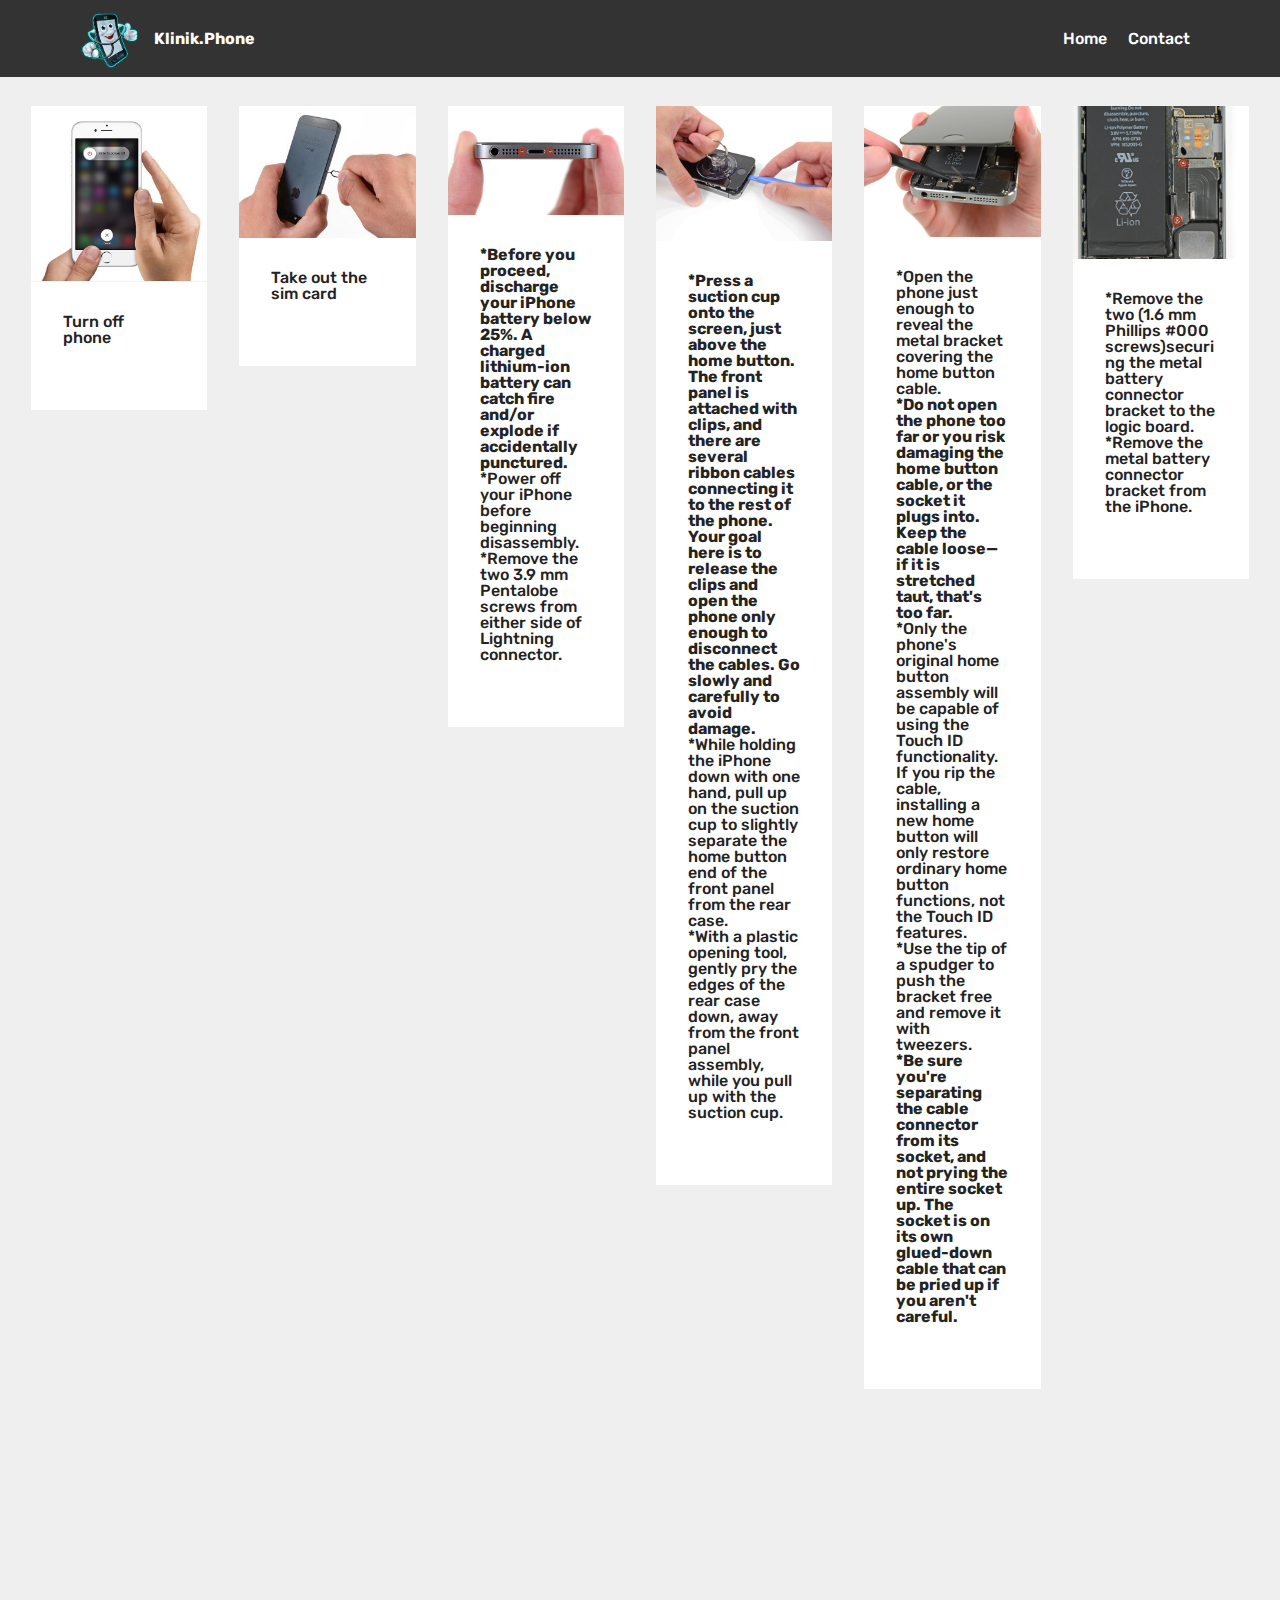
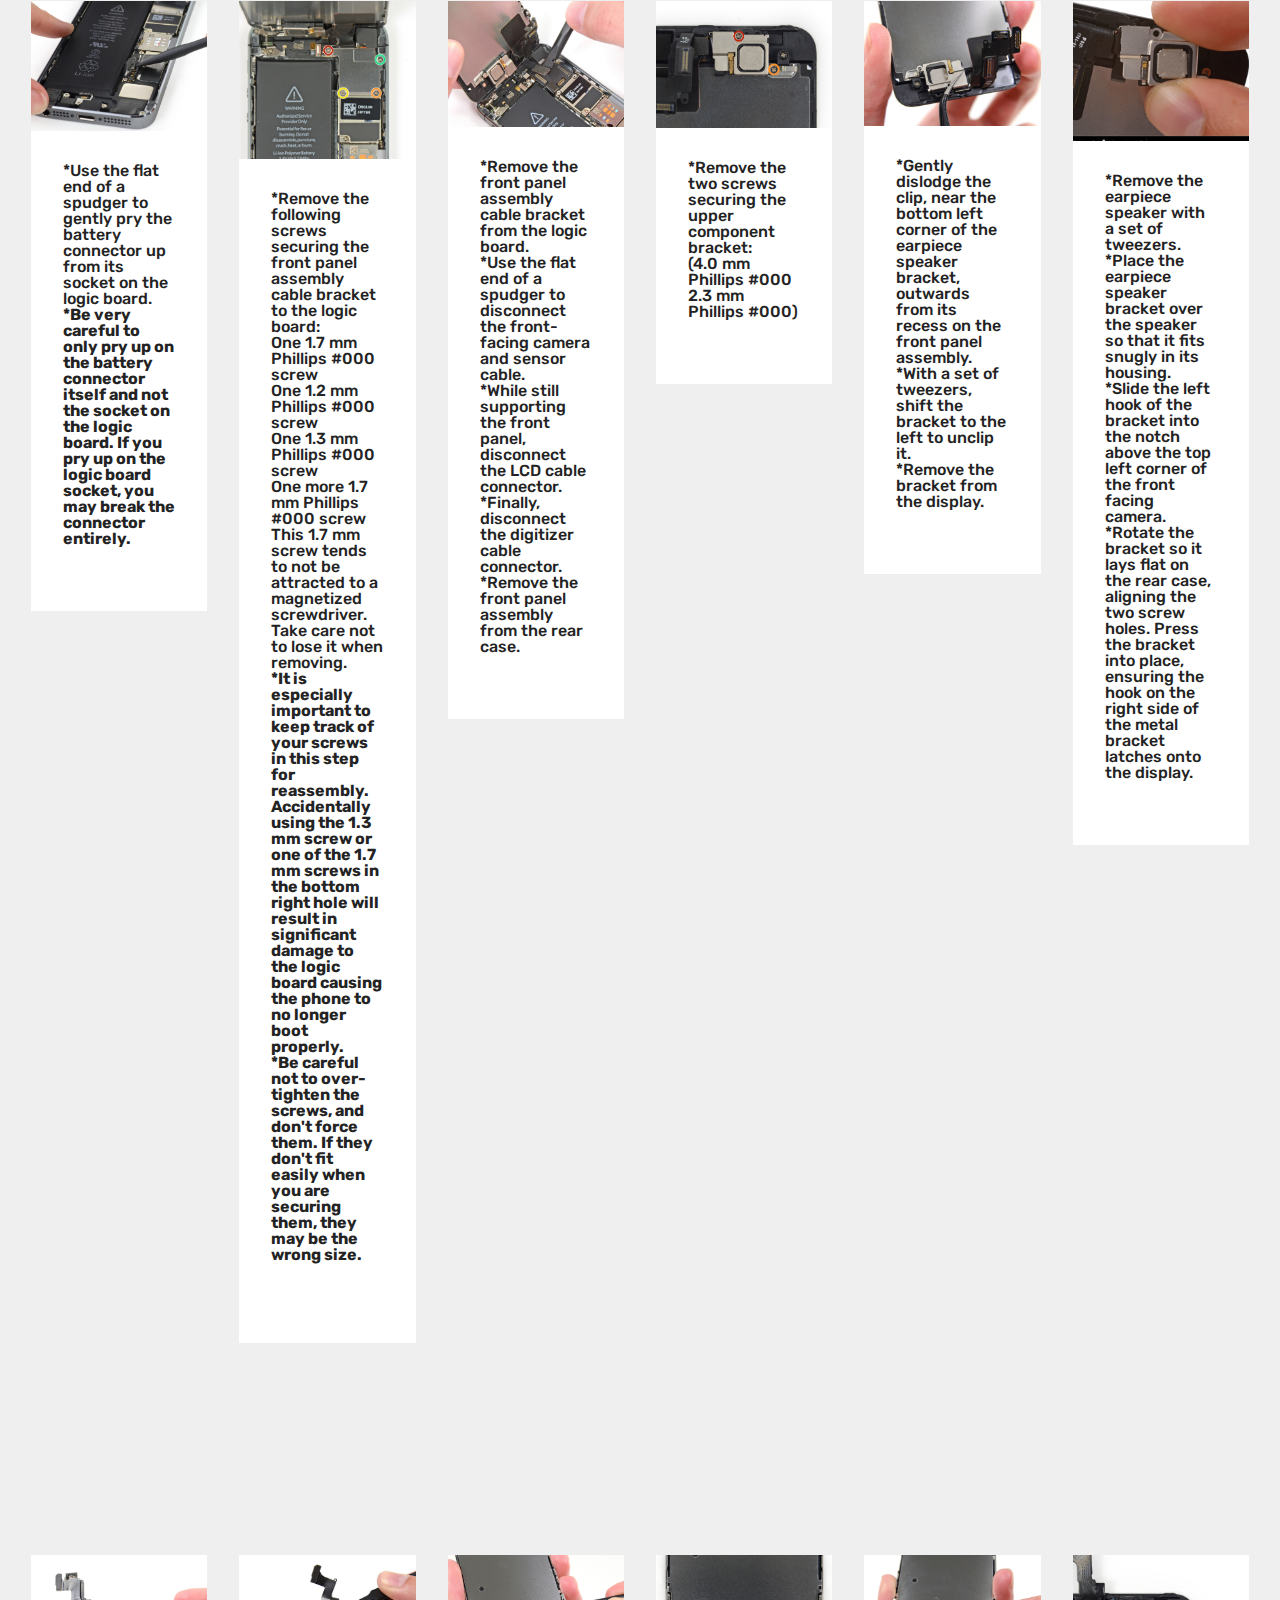
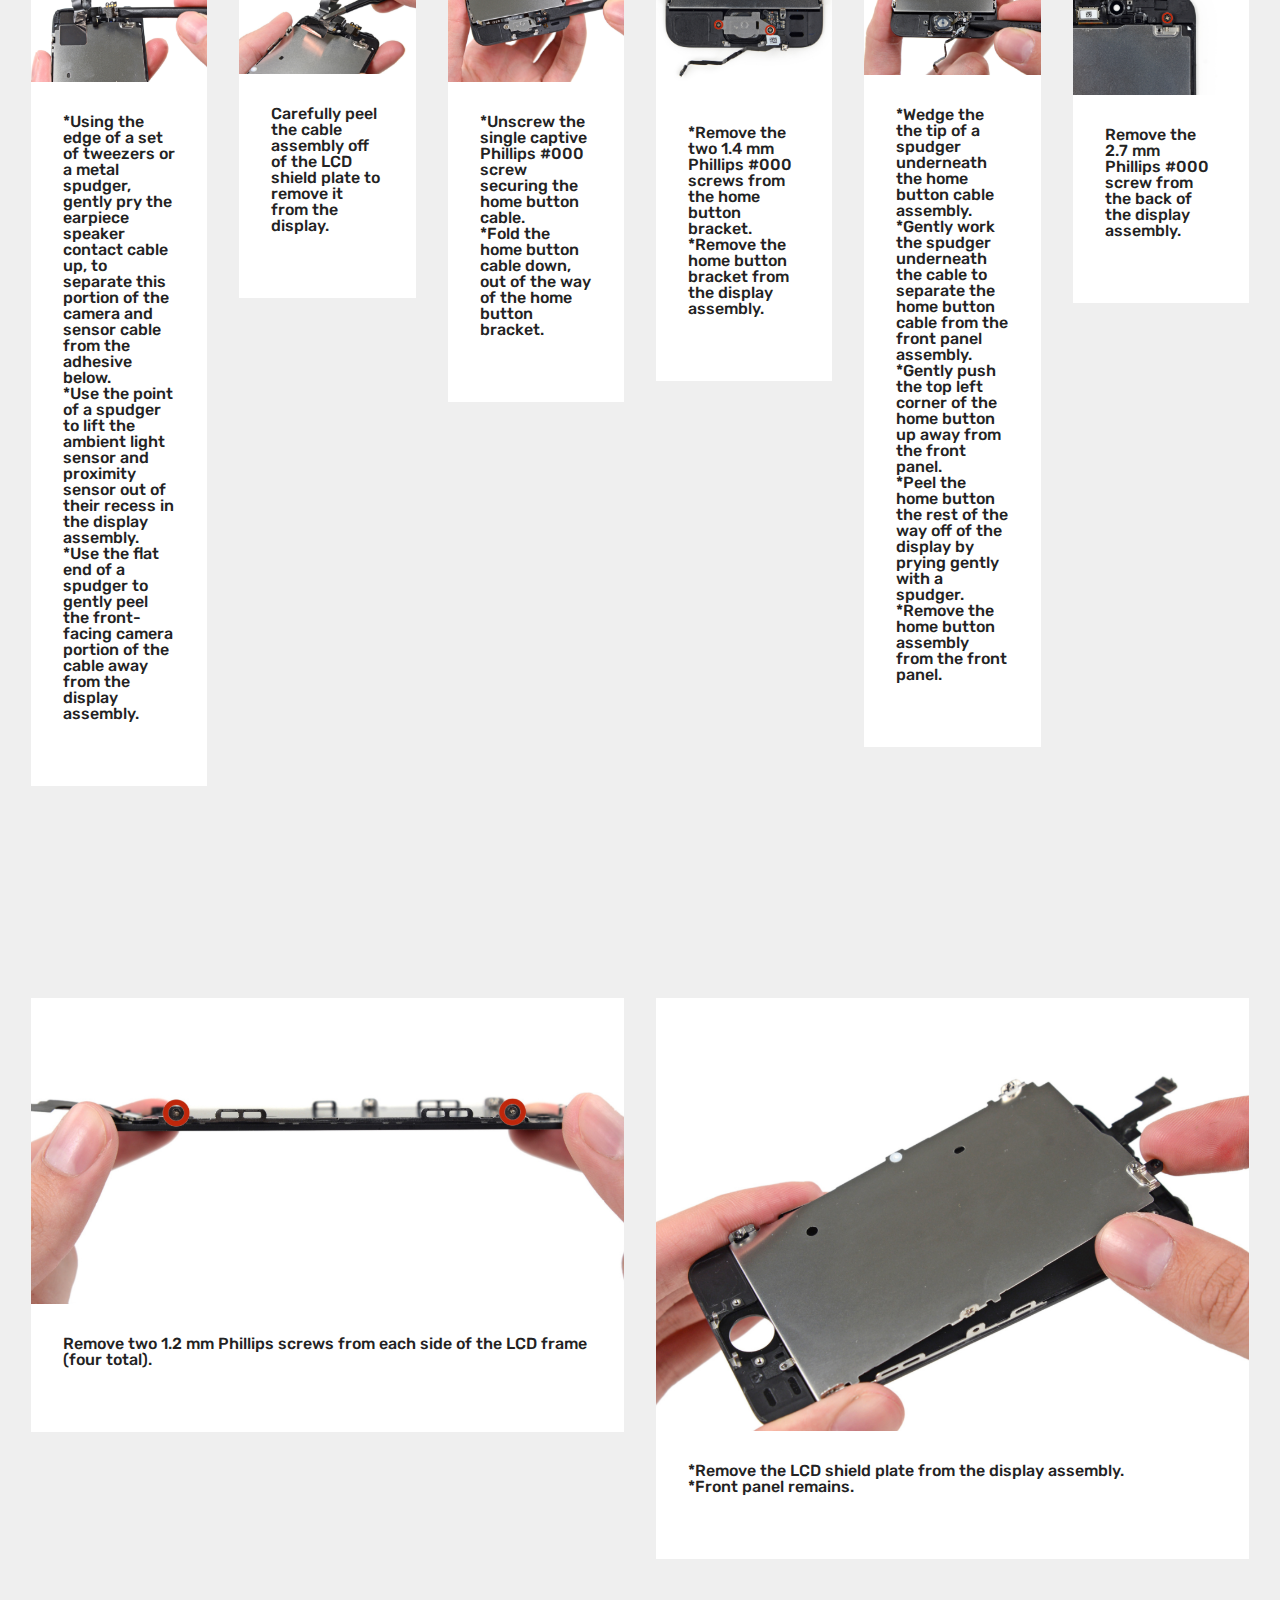
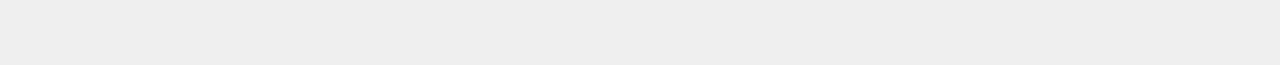
==== commit 9784e85f: "create github pages" ====
--- a/page1.html
+++ b/page1.html
@@ -22,7 +22,7 @@
   
 </head>
 <body>
-<section class="menu cid-qDSIuDdi9e" once="menu" id="menu1-2" data-rv-view="11">
+<section class="menu cid-qDSIuDdi9e" once="menu" id="menu1-2" data-rv-view="162">
 
     
 
@@ -39,7 +39,7 @@
             <div class="navbar-brand">
                 <span class="navbar-logo">
                     <a href="https://mobirise.com">
-                         <img src="assets/images/dr-phone-repair-main-logo-final96-dpi-841x556.png" alt="Mobirise" title="" media-simple="true" style="height: 3.8rem;">
+                         <img src="assets/images/mobile-repair-ambulance-logo1-350x346.png" alt="Mobirise" title="" media-simple="true" style="height: 3.8rem;">
                     </a>
                 </span>
                 <span class="navbar-caption-wrap"><a class="navbar-caption text-white display-4" href="index.html">Klinik.Phone</a></span>
@@ -58,7 +58,7 @@
     </nav>
 </section>
 
-<section class="engine"><a href="https://mobirise.co/n">bootstrap modal popup</a></section><section class="features17 cid-qDSIUsllvn" id="features17-3" data-rv-view="13">
+<section class="engine"><a href="https://mobirise.co/i">build your own website for free</a></section><section class="features17 cid-qDSIUsllvn" id="features17-3" data-rv-view="164">
     
     
 
@@ -144,7 +144,7 @@
     </div>
 </section>
 
-<section class="features17 cid-qDSMrFO40n" id="features17-4" data-rv-view="16">
+<section class="features17 cid-qDSMrFO40n" id="features17-4" data-rv-view="167">
     
     
 
@@ -236,7 +236,7 @@
     </div>
 </section>
 
-<section class="features17 cid-qDSPnvfBBv" id="features17-5" data-rv-view="19">
+<section class="features17 cid-qDSPnvfBBv" id="features17-5" data-rv-view="170">
     
     
 
@@ -316,7 +316,7 @@
     </div>
 </section>
 
-<section class="features17 cid-qDSRQ0Kx1u" id="features17-6" data-rv-view="22">
+<section class="features17 cid-qDSRQ0Kx1u" id="features17-6" data-rv-view="173">
     
     
 
